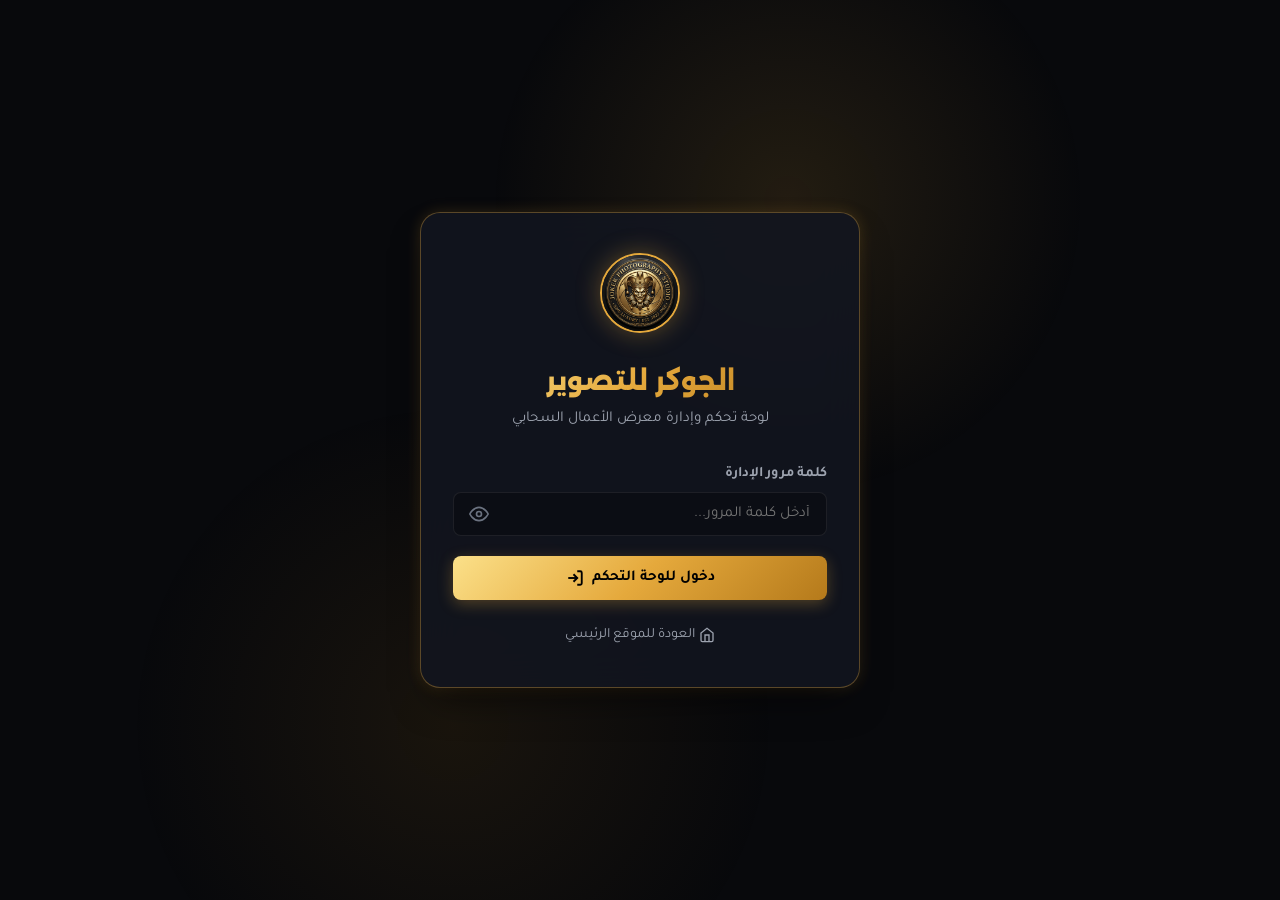
==== admin.html @ 8f5888e2 "feat: add Cloudinary admin panel for gallery image management and dynamic gallery loading" ====
<!DOCTYPE html>
<html lang="ar" dir="rtl">
<head>
  <meta charset="UTF-8">
  <meta name="viewport" content="width=device-width, initial-scale=1.0">
  <title>لوحة تحكم معرض الصور | استوديو الجوكر للتصوير</title>
  <meta name="robots" content="noindex, nofollow">
  <link rel="icon" type="image/jpeg" href="assets/joker-logo.jpg">

  <!-- Google Fonts: Alexandria & Tajawal -->
  <link rel="preconnect" href="https://fonts.googleapis.com">
  <link rel="preconnect" href="https://fonts.gstatic.com" crossorigin>
  <link href="https://fonts.googleapis.com/css2?family=Alexandria:wght@400;600;700;800;900&family=Tajawal:wght@300;400;500;700;800;900&display=swap" rel="stylesheet">

  <!-- Stylesheets -->
  <link rel="stylesheet" href="admin.css">
</head>
<body>

  <!-- Ambient Glow Effects -->
  <div class="admin-glow-top"></div>
  <div class="admin-glow-bottom"></div>

  <!-- =========================================================================
       1. LOGIN VIEW
       ========================================================================= -->
  <section class="login-view" id="loginView">
    <div class="login-card">
      <div class="login-brand">
        <img src="assets/joker-logo.jpg" alt="شعار الجوكر للتصوير" class="login-logo">
        <h1 class="login-title">الجوكر للتصوير</h1>
        <p class="login-subtitle">لوحة تحكم وإدارة معرض الأعمال السحابي</p>
      </div>

      <form id="loginForm" onsubmit="handleAdminLogin(event)">
        <div class="form-group">
          <label for="adminPassword" class="form-label">كلمة مرور الإدارة</label>
          <div class="input-wrapper">
            <input type="password" id="adminPassword" class="form-input" placeholder="أدخل كلمة المرور..." required autocomplete="current-password">
            <button type="button" class="toggle-pwd-btn" onclick="togglePasswordVisibility('adminPassword')" title="إظهار / إخفاء">
              <svg width="20" height="20" viewBox="0 0 24 24" fill="none" stroke="currentColor" stroke-width="2">
                <path d="M1 12s4-8 11-8 11 8 11 8-4 8-11 8-11-8-11-8z"></path>
                <circle cx="12" cy="12" r="3"></circle>
              </svg>
            </button>
          </div>
        </div>

        <button type="submit" class="btn btn-primary btn-block" id="loginSubmitBtn">
          <span>دخول للوحة التحكم</span>
          <svg width="18" height="18" viewBox="0 0 24 24" fill="none" stroke="currentColor" stroke-width="2.5">
            <path d="M15 3h4a2 2 0 0 1 2 2v14a2 2 0 0 1-2 2h-4"></path>
            <polyline points="10 17 15 12 10 7"></polyline>
            <line x1="15" y1="12" x2="3" y2="12"></line>
          </svg>
        </button>
      </form>

      <div class="login-footer-links">
        <a href="index.html" class="login-link">
          <svg width="16" height="16" viewBox="0 0 24 24" fill="none" stroke="currentColor" stroke-width="2">
            <path d="M3 9l9-7 9 7v11a2 2 0 0 1-2 2H5a2 2 0 0 1-2-2z"></path>
            <polyline points="9 22 9 12 15 12 15 22"></polyline>
          </svg>
          <span>العودة للموقع الرئيسي</span>
        </a>
      </div>
    </div>
  </section>

  <!-- =========================================================================
       2. DASHBOARD VIEW (AUTHENTICATED)
       ========================================================================= -->
  <div class="dashboard-view" id="dashboardView">
    <!-- Navbar -->
    <header class="admin-navbar">
      <div class="admin-nav-container">
        <a href="index.html" class="admin-nav-brand">
          <img src="assets/joker-logo.jpg" alt="شعار الجوكر للتصوير" class="admin-nav-logo">
          <div class="admin-nav-title">
            الجوكر للتصوير
            <span>لوحة تحكم معرض الصور</span>
          </div>
        </a>

        <div class="admin-nav-status" id="cloudStatusBadge" title="حالة الربط مع Cloudinary">
          <span class="status-dot"></span>
          <span id="cloudStatusText">متصل بـ Cloudinary</span>
        </div>

        <div class="admin-nav-actions">
          <button class="btn btn-secondary" onclick="openSettingsModal()" title="إعدادات السحابة">
            <svg width="18" height="18" viewBox="0 0 24 24" fill="none" stroke="currentColor" stroke-width="2">
              <circle cx="12" cy="12" r="3"></circle>
              <path d="M19.4 15a1.65 1.65 0 0 0 .33 1.82l.06.06a2 2 0 0 1 0 2.83 2 2 0 0 1-2.83 0l-.06-.06a1.65 1.65 0 0 0-1.82-.33 1.65 1.65 0 0 0-1 1.51V21a2 2 0 0 1-2 2 2 2 0 0 1-2-2v-.09A1.65 1.65 0 0 0 9 19.4a1.65 1.65 0 0 0-1.82.33l-.06.06a2 2 0 0 1-2.83 0 2 2 0 0 1 0-2.83l.06-.06a1.65 1.65 0 0 0 .33-1.82 1.65 1.65 0 0 0-1.51-1H3a2 2 0 0 1-2-2 2 2 0 0 1 2-2h.09A1.65 1.65 0 0 0 4.6 9a1.65 1.65 0 0 0-.33-1.82l-.06-.06a2 2 0 0 1 0-2.83 2 2 0 0 1 2.83 0l.06.06a1.65 1.65 0 0 0 1.82.33H9a1.65 1.65 0 0 0 1-1.51V3a2 2 0 0 1 2-2 2 2 0 0 1 2 2v.09a1.65 1.65 0 0 0 1 1.51 1.65 1.65 0 0 0 1.82-.33l.06-.06a2 2 0 0 1 2.83 0 2 2 0 0 1 0 2.83l-.06.06a1.65 1.65 0 0 0-.33 1.82V9a1.65 1.65 0 0 0 1.51 1H21a2 2 0 0 1 2 2 2 2 0 0 1-2 2h-.09a1.65 1.65 0 0 0-1.51 1z"></path>
            </svg>
            <span>الإعدادات</span>
          </button>

          <a href="index.html" target="_blank" class="btn btn-secondary" title="معاينة الموقع مباشرة">
            <svg width="18" height="18" viewBox="0 0 24 24" fill="none" stroke="currentColor" stroke-width="2">
              <path d="M18 13v6a2 2 0 0 1-2 2H5a2 2 0 0 1-2-2V8a2 2 0 0 1 2-2h6"></path>
              <polyline points="15 3 21 3 21 9"></polyline>
              <line x1="10" y1="14" x2="21" y2="3"></line>
            </svg>
            <span>عرض الموقع</span>
          </a>

          <button class="btn btn-danger" onclick="handleAdminLogout()" title="تسجيل الخروج">
            <svg width="18" height="18" viewBox="0 0 24 24" fill="none" stroke="currentColor" stroke-width="2">
              <path d="M9 21H5a2 2 0 0 1-2-2V5a2 2 0 0 1 2-2h4"></path>
              <polyline points="16 17 21 12 16 7"></polyline>
              <line x1="21" y1="12" x2="9" y2="12"></line>
            </svg>
            <span>خروج</span>
          </button>
        </div>
      </div>
    </header>

    <main class="admin-container">
      <!-- Stats Overview Bar -->
      <section class="stats-grid">
        <div class="stat-card">
          <div class="stat-info">
            <span>إجمالي الصور النشطة</span>
            <strong id="statTotalImages">0</strong>
          </div>
          <div class="stat-icon">
            <svg width="26" height="26" viewBox="0 0 24 24" fill="none" stroke="currentColor" stroke-width="2">
              <rect x="3" y="3" width="18" height="18" rx="2" ry="2"></rect>
              <circle cx="8.5" cy="8.5" r="1.5"></circle>
              <polyline points="21 15 16 10 5 21"></polyline>
            </svg>
          </div>
        </div>

        <div class="stat-card">
          <div class="stat-info">
            <span>أفراح ومناسبات</span>
            <strong id="statWeddingImages">0</strong>
          </div>
          <div class="stat-icon">
            <svg width="26" height="26" viewBox="0 0 24 24" fill="none" stroke="currentColor" stroke-width="2">
              <path d="M20.84 4.61a5.5 5.5 0 0 0-7.78 0L12 5.67l-1.06-1.06a5.5 5.5 0 0 0-7.78 7.78l1.06 1.06L12 21.23l7.78-7.78 1.06-1.06a5.5 5.5 0 0 0 0-7.78z"></path>
            </svg>
          </div>
        </div>

        <div class="stat-card">
          <div class="stat-info">
            <span>جلسات وبورتريه</span>
            <strong id="statPortraitImages">0</strong>
          </div>
          <div class="stat-icon">
            <svg width="26" height="26" viewBox="0 0 24 24" fill="none" stroke="currentColor" stroke-width="2">
              <path d="M20 21v-2a4 4 0 0 0-4-4H8a4 4 0 0 0-4 4v2"></path>
              <circle cx="12" cy="7" r="4"></circle>
            </svg>
          </div>
        </div>

        <div class="stat-card">
          <div class="stat-info">
            <span>فيديو وتغطيات</span>
            <strong id="statVideoImages">0</strong>
          </div>
          <div class="stat-icon">
            <svg width="26" height="26" viewBox="0 0 24 24" fill="none" stroke="currentColor" stroke-width="2">
              <polygon points="23 7 16 12 23 17 23 7"></polygon>
              <rect x="1" y="5" width="15" height="14" rx="2" ry="2"></rect>
            </svg>
          </div>
        </div>

        <div class="stat-card">
          <div class="stat-info">
            <span>تعديل وتفاصيل</span>
            <strong id="statRetouchImages">0</strong>
          </div>
          <div class="stat-icon">
            <svg width="26" height="26" viewBox="0 0 24 24" fill="none" stroke="currentColor" stroke-width="2">
              <path d="M12 20h9"></path>
              <path d="M16.5 3.5a2.121 2.121 0 0 1 3 3L7 19l-4 1 1-4L16.5 3.5z"></path>
            </svg>
          </div>
        </div>
      </section>

      <!-- Upload New Image Card -->
      <section class="upload-card">
        <div class="card-header">
          <h2 class="card-title">
            <svg width="24" height="24" viewBox="0 0 24 24" fill="none" stroke="currentColor" stroke-width="2">
              <path d="M21 15v4a2 2 0 0 1-2 2H5a2 2 0 0 1-2-2v-4"></path>
              <polyline points="17 8 12 3 7 8"></polyline>
              <line x1="12" y1="3" x2="12" y2="15"></line>
            </svg>
            <span>رفع وإضافة عمل جديد إلى Cloudinary</span>
          </h2>
          <span style="font-size: 0.85rem; color: var(--gold-light);">تخزين سحابي مباشر مع ظهور فوري بالموقع</span>
        </div>

        <form id="uploadForm" onsubmit="handleImageUpload(event)">
          <div class="upload-grid">
            <!-- Left: Dropzone -->
            <div>
              <input type="file" id="fileInput" accept="image/*" style="display: none;" onchange="handleFileSelected(event)">
              
              <div class="dropzone" id="dropzone" onclick="document.getElementById('fileInput').click()">
                <div id="dropzonePrompt">
                  <svg class="dropzone-icon" viewBox="0 0 24 24" fill="none" stroke="currentColor" stroke-width="1.8">
                    <rect x="3" y="3" width="18" height="18" rx="2" ry="2"></rect>
                    <circle cx="8.5" cy="8.5" r="1.5"></circle>
                    <polyline points="21 15 16 10 5 21"></polyline>
                  </svg>
                  <p class="dropzone-text">اسحب وأفلت الصورة هنا، أو اضغط للاختيار</p>
                  <p class="dropzone-hint">يدعم JPG، PNG، WEBP حتى 15 ميجابايت بدقة كاملة</p>
                </div>

                <div class="preview-container" id="previewContainer">
                  <img src="" alt="معاينة الصورة" id="previewImg" class="preview-img">
                  <button type="button" class="remove-preview-btn" onclick="clearSelectedFile(event)" title="إلغاء اختيار الصورة">&times;</button>
                </div>
              </div>

              <!-- Upload Progress Box -->
              <div class="progress-box" id="uploadProgressBox">
                <div class="progress-bar-bg">
                  <div class="progress-bar-fill" id="uploadProgressBar"></div>
                </div>
                <div class="progress-labels">
                  <span id="uploadStatusText">جاري الرفع إلى Cloudinary...</span>
                  <span id="uploadPercentText">0%</span>
                </div>
              </div>
            </div>

            <!-- Right: Meta Inputs -->
            <div>
              <div class="form-group">
                <label for="imageCategory" class="form-label">قسم العمل / التصنيف <span style="color: var(--color-danger);">*</span></label>
                <select id="imageCategory" class="form-select" required>
                  <option value="wedding" selected>أفراح ومناسبات (wedding)</option>
                  <option value="portrait">جلسات وبورتريه (portrait)</option>
                  <option value="video">فيديو وتغطيات (video)</option>
                  <option value="retouch">تعديل وتفاصيل (retouch)</option>
                </select>
              </div>

              <div class="form-group">
                <label for="imageCaption" class="form-label">عنوان الصورة / اللقطة <span style="color: var(--color-danger);">*</span></label>
                <input type="text" id="imageCaption" class="form-input" placeholder="مثال: سيشن عرسان وقت الغروب" required>
              </div>

              <div class="form-group">
                <label for="imageSubcaption" class="form-label">وصف إضافي أو زاوية التصوير (اختياري)</label>
                <textarea id="imageSubcaption" class="form-textarea" rows="3" placeholder="مثال: لقطة سينمائية دافئة بلمسة ذهبية فاخرة وإضاءة طبيعية..."></textarea>
              </div>

              <button type="submit" class="btn btn-primary btn-block" id="uploadSubmitBtn">
                <svg width="20" height="20" viewBox="0 0 24 24" fill="none" stroke="currentColor" stroke-width="2.5">
                  <path d="M21 15v4a2 2 0 0 1-2 2H5a2 2 0 0 1-2-2v-4"></path>
                  <polyline points="17 8 12 3 7 8"></polyline>
                  <line x1="12" y1="3" x2="12" y2="15"></line>
                </svg>
                <span id="uploadBtnLabel">رفع وإضافة إلى المعرض</span>
              </button>
            </div>
          </div>
        </form>
      </section>

      <!-- Gallery Management Section -->
      <section class="gallery-management-card">
        <div class="gallery-toolbar">
          <div class="admin-filter-tabs">
            <button class="filter-tab-btn active" data-filter="all" onclick="filterAdminGallery('all', this)">جميع الأعمال</button>
            <button class="filter-tab-btn" data-filter="wedding" onclick="filterAdminGallery('wedding', this)">أفراح ومناسبات</button>
            <button class="filter-tab-btn" data-filter="portrait" onclick="filterAdminGallery('portrait', this)">جلسات وبورتريه</button>
            <button class="filter-tab-btn" data-filter="video" onclick="filterAdminGallery('video', this)">فيديو وتغطيات</button>
            <button class="filter-tab-btn" data-filter="retouch" onclick="filterAdminGallery('retouch', this)">تعديل وتفاصيل</button>
          </div>

          <div style="display: flex; gap: 0.5rem;">
            <button class="btn btn-secondary btn-sm" onclick="syncGalleryFromCloudinary(true)" title="إعادة جلب ومزامنة من Cloudinary">
              <svg width="16" height="16" viewBox="0 0 24 24" fill="none" stroke="currentColor" stroke-width="2">
                <polyline points="23 4 23 10 17 10"></polyline>
                <polyline points="1 20 1 14 7 14"></polyline>
                <path d="M3.51 9a9 9 0 0 1 14.85-3.36L23 10M1 14l4.64 4.36A9 9 0 0 0 20.49 15"></path>
              </svg>
              <span>مزامنة وتحديث</span>
            </button>
          </div>
        </div>

        <!-- Images Grid Container -->
        <div class="images-grid" id="adminImagesGrid">
          <!-- Populated dynamically via admin.js -->
        </div>
      </section>
    </main>
  </div>

  <!-- =========================================================================
       3. MODALS
       ========================================================================= -->

  <!-- Edit Image Modal -->
  <div class="modal-backdrop" id="editModal">
    <div class="modal-card">
      <div class="modal-header">
        <h3 class="modal-title">تعديل بيانات العمل</h3>
        <button class="modal-close-btn" onclick="closeEditModal()">&times;</button>
      </div>

      <form id="editForm" onsubmit="handleSaveImageEdit(event)">
        <input type="hidden" id="editImageId">

        <div style="text-align: center; margin-bottom: 1.25rem;">
          <img src="" alt="" id="editPreviewImg" style="width: 100%; max-height: 180px; object-fit: cover; border-radius: 8px; border: 1px solid var(--border-gold);">
        </div>

        <div class="form-group">
          <label for="editCategory" class="form-label">القسم / التصنيف</label>
          <select id="editCategory" class="form-select" required>
            <option value="wedding">أفراح ومناسبات (wedding)</option>
            <option value="portrait">جلسات وبورتريه (portrait)</option>
            <option value="video">فيديو وتغطيات (video)</option>
            <option value="retouch">تعديل وتفاصيل (retouch)</option>
          </select>
        </div>

        <div class="form-group">
          <label for="editCaption" class="form-label">عنوان الصورة</label>
          <input type="text" id="editCaption" class="form-input" required>
        </div>

        <div class="form-group">
          <label for="editSubcaption" class="form-label">الوصف التفصيلي</label>
          <textarea id="editSubcaption" class="form-textarea" rows="3"></textarea>
        </div>

        <div class="modal-footer">
          <button type="button" class="btn btn-secondary" onclick="closeEditModal()">إلغاء</button>
          <button type="submit" class="btn btn-primary">حفظ التعديلات</button>
        </div>
      </form>
    </div>
  </div>

  <!-- Delete Confirmation Modal -->
  <div class="modal-backdrop" id="deleteModal">
    <div class="modal-card" style="max-width: 440px; text-align: center;">
      <div style="width: 56px; height: 56px; border-radius: 50%; background: rgba(239, 68, 68, 0.15); color: #ef4444; display: flex; align-items: center; justify-content: center; margin: 0 auto 1.25rem;">
        <svg width="28" height="28" viewBox="0 0 24 24" fill="none" stroke="currentColor" stroke-width="2">
          <polyline points="3 6 5 6 21 6"></polyline>
          <path d="M19 6v14a2 2 0 0 1-2 2H7a2 2 0 0 1-2-2V6m3 0V4a2 2 0 0 1 2-2h4a2 2 0 0 1 2 2v2"></path>
          <line x1="10" y1="11" x2="10" y2="17"></line>
          <line x1="14" y1="11" x2="14" y2="17"></line>
        </svg>
      </div>

      <h3 style="font-family: var(--font-display); font-size: 1.25rem; margin-bottom: 0.5rem; color: #fff;">تأكيد حذف الصورة؟</h3>
      <p style="color: var(--text-secondary); font-size: 0.92rem; margin-bottom: 1.5rem;" id="deleteItemPrompt">
        هل أنت متأكد من رغبتك في إزالة هذه الصورة من معرض الأعمال في الموقع؟
      </p>

      <input type="hidden" id="deleteTargetId">

      <div style="display: flex; gap: 0.75rem; justify-content: center;">
        <button type="button" class="btn btn-secondary" onclick="closeDeleteModal()">تراجع</button>
        <button type="button" class="btn btn-danger" onclick="confirmDeleteImage()">نعم، احذف الصورة</button>
      </div>
    </div>
  </div>

  <!-- Cloudinary Settings Modal -->
  <div class="modal-backdrop" id="settingsModal">
    <div class="modal-card">
      <div class="modal-header">
        <h3 class="modal-title">إعدادات ربط Cloudinary</h3>
        <button class="modal-close-btn" onclick="closeSettingsModal()">&times;</button>
      </div>

      <form id="settingsForm" onsubmit="handleSaveSettings(event)">
        <div class="form-group">
          <label for="settingCloudName" class="form-label">اسم السحابة (Cloud Name)</label>
          <input type="text" id="settingCloudName" class="form-input" style="direction: ltr; font-family: monospace;" required>
        </div>

        <div class="form-group">
          <label for="settingUploadPreset" class="form-label">
            اسم الـ Upload Preset غير الموقّع (Unsigned Preset)
          </label>
          <input type="text" id="settingUploadPreset" class="form-input" style="direction: ltr; font-family: monospace;" placeholder="مثال: ml_default أو preset خاص">
          <small style="color: var(--text-muted); font-size: 0.8rem; display: block; margin-top: 4px;">
            تأكد من ضبط الـ Upload Preset في Cloudinary Settings &gt; Upload على وضع <strong>Unsigned</strong>.
          </small>
        </div>

        <div class="form-group">
          <label for="settingApiKey" class="form-label">مفتاح الـ API (API Key)</label>
          <input type="text" id="settingApiKey" class="form-input" style="direction: ltr; font-family: monospace;">
        </div>

        <div class="form-group">
          <label for="settingTag" class="form-label">وسم المعرض (Gallery Tag)</label>
          <input type="text" id="settingTag" class="form-input" style="direction: ltr; font-family: monospace;" value="joker-gallery" required>
        </div>

        <div style="background: rgba(229, 169, 60, 0.08); border: 1px solid var(--border-gold); padding: 0.85rem; border-radius: 8px; margin-bottom: 1.25rem;">
          <h4 style="color: var(--gold-light); font-size: 0.88rem; margin-bottom: 0.25rem;">💡 تلميح هام:</h4>
          <p style="color: var(--text-secondary); font-size: 0.8rem; line-height: 1.5;">
            تأكد من تفعيل خاصية <strong>Resource list</strong> من حسابك في Cloudinary عبر:
            <br>
            <code>Settings &gt; Security &gt; Restricted media types &gt; Resource list</code>
          </p>
        </div>

        <div class="modal-footer" style="justify-content: space-between;">
          <button type="button" class="btn btn-secondary btn-sm" onclick="resetGalleryToDefaults()" style="color: var(--text-muted);" title="استعادة الصور الأصلية ومسح التعديلات المحلية">
            استعادة الافتراضي
          </button>
          <div style="display: flex; gap: 0.5rem;">
            <button type="button" class="btn btn-secondary" onclick="closeSettingsModal()">إلغاء</button>
            <button type="submit" class="btn btn-primary">حفظ الإعدادات</button>
          </div>
        </div>
      </form>
    </div>
  </div>

  <!-- Toast Notification Container -->
  <div class="toast-container" id="toastContainer"></div>

  <!-- JavaScript -->
  <script src="admin.js"></script>
</body>
</html>
---- admin.css ----
/* ==========================================================================
   THE JOKER PHOTOGRAPHY STUDIO — ADMIN PANEL STYLESHEET
   Design System: Dark Premium Gold & Glassmorphism (RTL Arabic)
   ========================================================================== */

:root {
  /* Core Palette */
  --bg-main: #08090c;
  --bg-surface: #0f1118;
  --bg-card: rgba(18, 22, 32, 0.85);
  --bg-card-hover: rgba(26, 32, 48, 0.95);
  --bg-glass: rgba(255, 255, 255, 0.04);
  --bg-input: rgba(10, 12, 18, 0.7);
  
  /* Gold Accents & Glow */
  --gold-primary: #e5a93c;
  --gold-light: #fbe089;
  --gold-dark: #b57a1b;
  --gold-gradient: linear-gradient(135deg, #fbe089 0%, #e5a93c 50%, #b57a1b 100%);
  --gold-glow: 0 0 25px rgba(229, 169, 60, 0.35);
  --gold-glow-subtle: 0 0 15px rgba(229, 169, 60, 0.18);

  /* Status Colors */
  --color-success: #10b981;
  --color-danger: #ef4444;
  --color-warning: #f59e0b;
  --color-info: #3b82f6;

  /* Text Colors */
  --text-primary: #f5f6f8;
  --text-secondary: #9da3af;
  --text-muted: #6b7280;
  --text-gold: #f2ba49;

  /* Borders & Shadows */
  --border-subtle: rgba(255, 255, 255, 0.08);
  --border-gold: rgba(229, 169, 60, 0.35);
  --border-gold-glow: rgba(229, 169, 60, 0.65);
  --shadow-panel: 0 20px 40px -15px rgba(0, 0, 0, 0.7);
  --shadow-card: 0 10px 25px -5px rgba(0, 0, 0, 0.5);

  /* Typography */
  --font-arabic: 'Tajawal', -apple-system, BlinkMacSystemFont, 'Segoe UI', Roboto, sans-serif;
  --font-display: 'Alexandria', 'Tajawal', sans-serif;

  /* Radii */
  --radius-sm: 8px;
  --radius-md: 14px;
  --radius-lg: 20px;
  --radius-full: 9999px;

  /* Animation */
  --ease-smooth: cubic-bezier(0.16, 1, 0.3, 1);
  --transition-normal: 250ms var(--ease-smooth);
}

*, *::before, *::after {
  margin: 0;
  padding: 0;
  box-sizing: border-box;
}

body {
  font-family: var(--font-arabic);
  background-color: var(--bg-main);
  color: var(--text-primary);
  direction: rtl;
  min-height: 100vh;
  line-height: 1.6;
  overflow-x: hidden;
  position: relative;
  -webkit-font-smoothing: antialiased;
}

/* Ambient Glow Backgrounds */
.admin-glow-top {
  position: fixed;
  top: -100px;
  right: 15%;
  width: 600px;
  height: 600px;
  background: radial-gradient(circle, rgba(229, 169, 60, 0.12) 0%, rgba(229, 169, 60, 0) 70%);
  pointer-events: none;
  z-index: 0;
}

.admin-glow-bottom {
  position: fixed;
  bottom: -150px;
  left: 10%;
  width: 650px;
  height: 650px;
  background: radial-gradient(circle, rgba(181, 122, 27, 0.1) 0%, rgba(0, 0, 0, 0) 70%);
  pointer-events: none;
  z-index: 0;
}

/* --------------------------------------------------------------------------
   LOGIN SCREEN
   -------------------------------------------------------------------------- */
.login-view {
  min-height: 100vh;
  display: flex;
  align-items: center;
  justify-content: center;
  padding: 2rem 1rem;
  position: relative;
  z-index: 1;
}

.login-card {
  width: 100%;
  max-width: 440px;
  background: var(--bg-card);
  border: 1px solid var(--border-gold);
  border-radius: var(--radius-lg);
  padding: 2.5rem 2rem;
  box-shadow: var(--shadow-panel), var(--gold-glow-subtle);
  backdrop-filter: blur(20px);
  -webkit-backdrop-filter: blur(20px);
  text-align: center;
  animation: slideUpFade 0.6s var(--ease-smooth);
}

.login-brand {
  margin-bottom: 2rem;
}

.login-logo {
  width: 80px;
  height: 80px;
  border-radius: 50%;
  border: 2px solid var(--gold-primary);
  box-shadow: var(--gold-glow);
  object-fit: cover;
  margin-bottom: 1rem;
  transition: transform 0.3s ease;
}

.login-logo:hover {
  transform: scale(1.05) rotate(3deg);
}

.login-title {
  font-family: var(--font-display);
  font-size: 1.6rem;
  font-weight: 800;
  background: var(--gold-gradient);
  -webkit-background-clip: text;
  background-clip: text;
  -webkit-text-fill-color: transparent;
  margin-bottom: 0.3rem;
}

.login-subtitle {
  color: var(--text-secondary);
  font-size: 0.95rem;
}

.form-group {
  margin-bottom: 1.25rem;
  text-align: right;
}

.form-label {
  display: block;
  font-size: 0.9rem;
  font-weight: 600;
  color: var(--text-secondary);
  margin-bottom: 0.4rem;
}

.input-wrapper {
  position: relative;
  display: flex;
  align-items: center;
}

.form-input, .form-select, .form-textarea {
  width: 100%;
  background: var(--bg-input);
  border: 1px solid var(--border-subtle);
  color: var(--text-primary);
  border-radius: var(--radius-sm);
  padding: 0.75rem 1rem;
  font-family: var(--font-arabic);
  font-size: 0.95rem;
  transition: var(--transition-normal);
  outline: none;
}

.form-input:focus, .form-select:focus, .form-textarea:focus {
  border-color: var(--gold-primary);
  box-shadow: 0 0 0 3px rgba(229, 169, 60, 0.2);
}

.toggle-pwd-btn {
  position: absolute;
  left: 12px;
  background: transparent;
  border: none;
  color: var(--text-muted);
  cursor: pointer;
  padding: 4px;
  display: flex;
  align-items: center;
  transition: color 0.2s;
}

.toggle-pwd-btn:hover {
  color: var(--gold-primary);
}

.btn {
  display: inline-flex;
  align-items: center;
  justify-content: center;
  gap: 0.5rem;
  padding: 0.8rem 1.6rem;
  border-radius: var(--radius-sm);
  font-family: var(--font-arabic);
  font-size: 0.95rem;
  font-weight: 700;
  cursor: pointer;
  transition: var(--transition-normal);
  border: none;
  text-decoration: none;
}

.btn-primary {
  background: var(--gold-gradient);
  color: #000;
  box-shadow: 0 4px 15px rgba(229, 169, 60, 0.3);
}

.btn-primary:hover:not(:disabled) {
  transform: translateY(-2px);
  box-shadow: 0 8px 25px rgba(229, 169, 60, 0.45);
}

.btn-secondary {
  background: var(--bg-glass);
  color: var(--text-primary);
  border: 1px solid var(--border-subtle);
}

.btn-secondary:hover:not(:disabled) {
  background: rgba(255, 255, 255, 0.08);
  border-color: var(--border-gold);
  color: var(--gold-light);
}

.btn-danger {
  background: rgba(239, 68, 68, 0.15);
  color: #fca5a5;
  border: 1px solid rgba(239, 68, 68, 0.4);
}

.btn-danger:hover:not(:disabled) {
  background: #ef4444;
  color: #fff;
  box-shadow: 0 4px 15px rgba(239, 68, 68, 0.4);
}

.btn-block {
  width: 100%;
}

.btn:disabled {
  opacity: 0.6;
  cursor: not-allowed;
}

.login-footer-links {
  margin-top: 1.5rem;
  display: flex;
  justify-content: center;
  gap: 1.5rem;
  font-size: 0.88rem;
}

.login-link {
  color: var(--text-secondary);
  text-decoration: none;
  transition: color 0.2s;
  display: inline-flex;
  align-items: center;
  gap: 0.3rem;
}

.login-link:hover {
  color: var(--gold-light);
}

/* --------------------------------------------------------------------------
   DASHBOARD VIEW
   -------------------------------------------------------------------------- */
.dashboard-view {
  display: none;
  min-height: 100vh;
  position: relative;
  z-index: 1;
  padding-bottom: 4rem;
}

/* Dashboard Top Navigation */
.admin-navbar {
  background: rgba(15, 17, 24, 0.85);
  border-bottom: 1px solid var(--border-subtle);
  backdrop-filter: blur(20px);
  -webkit-backdrop-filter: blur(20px);
  position: sticky;
  top: 0;
  z-index: 50;
}

.admin-nav-container {
  max-width: 1300px;
  margin: 0 auto;
  padding: 0.9rem 1.5rem;
  display: flex;
  align-items: center;
  justify-content: space-between;
  gap: 1rem;
}

.admin-nav-brand {
  display: flex;
  align-items: center;
  gap: 0.8rem;
  text-decoration: none;
}

.admin-nav-logo {
  width: 44px;
  height: 44px;
  border-radius: 50%;
  border: 1.5px solid var(--gold-primary);
  object-fit: cover;
}

.admin-nav-title {
  font-family: var(--font-display);
  font-size: 1.15rem;
  font-weight: 800;
  color: var(--text-primary);
}

.admin-nav-title span {
  color: var(--gold-primary);
  font-size: 0.85rem;
  display: block;
  font-family: var(--font-arabic);
  font-weight: 400;
}

.admin-nav-status {
  display: inline-flex;
  align-items: center;
  gap: 0.5rem;
  background: rgba(16, 185, 129, 0.12);
  border: 1px solid rgba(16, 185, 129, 0.3);
  color: #6ee7b7;
  padding: 0.35rem 0.85rem;
  border-radius: var(--radius-full);
  font-size: 0.8rem;
  font-weight: 600;
}

.status-dot {
  width: 8px;
  height: 8px;
  border-radius: 50%;
  background-color: var(--color-success);
  box-shadow: 0 0 8px var(--color-success);
}

.admin-nav-actions {
  display: flex;
  align-items: center;
  gap: 0.75rem;
}

/* Dashboard Content Container */
.admin-container {
  max-width: 1300px;
  margin: 2rem auto;
  padding: 0 1.5rem;
}

/* Stats Overview Bar */
.stats-grid {
  display: grid;
  grid-template-columns: repeat(auto-fit, minmax(200px, 1fr));
  gap: 1.25rem;
  margin-bottom: 2rem;
}

.stat-card {
  background: var(--bg-card);
  border: 1px solid var(--border-subtle);
  border-radius: var(--radius-md);
  padding: 1.25rem 1.5rem;
  display: flex;
  align-items: center;
  justify-content: space-between;
  transition: var(--transition-normal);
  backdrop-filter: blur(12px);
}

.stat-card:hover {
  border-color: var(--border-gold);
  transform: translateY(-2px);
}

.stat-info span {
  font-size: 0.85rem;
  color: var(--text-secondary);
  display: block;
  margin-bottom: 0.25rem;
}

.stat-info strong {
  font-size: 1.75rem;
  font-family: var(--font-display);
  font-weight: 800;
  color: var(--text-gold);
}

.stat-icon {
  width: 48px;
  height: 48px;
  border-radius: 12px;
  background: rgba(229, 169, 60, 0.1);
  color: var(--gold-primary);
  display: flex;
  align-items: center;
  justify-content: center;
}

/* Upload & Add Section */
.upload-card {
  background: var(--bg-card);
  border: 1px solid var(--border-gold);
  border-radius: var(--radius-lg);
  padding: 2rem;
  margin-bottom: 2.5rem;
  box-shadow: var(--shadow-card);
  backdrop-filter: blur(16px);
}

.card-header {
  display: flex;
  align-items: center;
  justify-content: space-between;
  margin-bottom: 1.5rem;
  padding-bottom: 1rem;
  border-bottom: 1px solid var(--border-subtle);
}

.card-title {
  font-family: var(--font-display);
  font-size: 1.25rem;
  font-weight: 700;
  color: var(--text-primary);
  display: flex;
  align-items: center;
  gap: 0.6rem;
}

.card-title svg {
  color: var(--gold-primary);
}

.upload-grid {
  display: grid;
  grid-template-columns: 1fr 1fr;
  gap: 2rem;
}

@media (max-width: 900px) {
  .upload-grid {
    grid-template-columns: 1fr;
  }
}

/* Dropzone */
.dropzone {
  border: 2px dashed var(--border-gold);
  border-radius: var(--radius-md);
  background: rgba(229, 169, 60, 0.03);
  padding: 2.5rem 1.5rem;
  text-align: center;
  cursor: pointer;
  transition: var(--transition-normal);
  display: flex;
  flex-direction: column;
  align-items: center;
  justify-content: center;
  position: relative;
  min-height: 240px;
}

.dropzone:hover, .dropzone.dragover {
  border-color: var(--gold-primary);
  background: rgba(229, 169, 60, 0.08);
  box-shadow: inset 0 0 30px rgba(229, 169, 60, 0.1);
}

.dropzone-icon {
  width: 56px;
  height: 56px;
  color: var(--gold-primary);
  margin-bottom: 1rem;
  transition: transform 0.3s;
}

.dropzone:hover .dropzone-icon {
  transform: translateY(-4px);
}

.dropzone-text {
  font-size: 1rem;
  font-weight: 700;
  color: var(--text-primary);
  margin-bottom: 0.4rem;
}

.dropzone-hint {
  font-size: 0.8rem;
  color: var(--text-secondary);
}

.preview-container {
  display: none;
  width: 100%;
  height: 100%;
  position: relative;
}

.preview-img {
  width: 100%;
  max-height: 240px;
  object-fit: cover;
  border-radius: var(--radius-sm);
  border: 1px solid var(--border-subtle);
}

.remove-preview-btn {
  position: absolute;
  top: 8px;
  left: 8px;
  background: rgba(0, 0, 0, 0.75);
  color: #fff;
  border: none;
  border-radius: 50%;
  width: 32px;
  height: 32px;
  cursor: pointer;
  display: flex;
  align-items: center;
  justify-content: center;
  transition: background 0.2s;
}

.remove-preview-btn:hover {
  background: var(--color-danger);
}

/* Upload Progress */
.progress-box {
  display: none;
  margin-top: 1.25rem;
}

.progress-bar-bg {
  width: 100%;
  height: 8px;
  background: var(--bg-surface);
  border-radius: var(--radius-full);
  overflow: hidden;
  margin-bottom: 0.5rem;
}

.progress-bar-fill {
  height: 100%;
  width: 0%;
  background: var(--gold-gradient);
  transition: width 0.2s linear;
}

.progress-labels {
  display: flex;
  justify-content: space-between;
  font-size: 0.85rem;
  color: var(--text-secondary);
}

/* Gallery Management Toolbar */
.gallery-toolbar {
  display: flex;
  align-items: center;
  justify-content: space-between;
  flex-wrap: wrap;
  gap: 1rem;
  margin-bottom: 1.5rem;
}

.admin-filter-tabs {
  display: flex;
  gap: 0.5rem;
  flex-wrap: wrap;
}

.filter-tab-btn {
  background: var(--bg-card);
  border: 1px solid var(--border-subtle);
  color: var(--text-secondary);
  padding: 0.55rem 1.15rem;
  border-radius: var(--radius-full);
  font-family: var(--font-arabic);
  font-size: 0.9rem;
  font-weight: 600;
  cursor: pointer;
  transition: var(--transition-normal);
}

.filter-tab-btn:hover {
  border-color: var(--border-gold);
  color: var(--gold-light);
}

.filter-tab-btn.active {
  background: var(--gold-gradient);
  color: #000;
  border-color: transparent;
  font-weight: 700;
  box-shadow: 0 4px 15px rgba(229, 169, 60, 0.3);
}

/* Images Grid */
.images-grid {
  display: grid;
  grid-template-columns: repeat(auto-fill, minmax(280px, 1fr));
  gap: 1.5rem;
}

.image-card {
  background: var(--bg-card);
  border: 1px solid var(--border-subtle);
  border-radius: var(--radius-md);
  overflow: hidden;
  box-shadow: var(--shadow-card);
  transition: var(--transition-normal);
  display: flex;
  flex-direction: column;
  position: relative;
  backdrop-filter: blur(12px);
}

.image-card:hover {
  border-color: var(--border-gold);
  transform: translateY(-4px);
  box-shadow: var(--shadow-panel), var(--gold-glow-subtle);
}

.image-thumb-wrapper {
  position: relative;
  aspect-ratio: 4 / 3;
  overflow: hidden;
  background: #000;
}

.image-thumb {
  width: 100%;
  height: 100%;
  object-fit: cover;
  transition: transform 0.5s ease;
}

.image-card:hover .image-thumb {
  transform: scale(1.06);
}

.category-tag-badge {
  position: absolute;
  top: 10px;
  right: 10px;
  background: rgba(8, 9, 12, 0.85);
  border: 1px solid var(--border-gold);
  color: var(--gold-light);
  font-size: 0.78rem;
  font-weight: 700;
  padding: 0.25rem 0.75rem;
  border-radius: var(--radius-full);
  backdrop-filter: blur(6px);
  z-index: 2;
}

.cloud-source-badge {
  position: absolute;
  top: 10px;
  left: 10px;
  background: rgba(8, 9, 12, 0.85);
  color: #60a5fa;
  border: 1px solid rgba(96, 165, 250, 0.4);
  font-size: 0.72rem;
  padding: 0.2rem 0.5rem;
  border-radius: var(--radius-full);
  display: flex;
  align-items: center;
  gap: 0.3rem;
  z-index: 2;
}

.image-card-body {
  padding: 1.15rem;
  display: flex;
  flex-direction: column;
  flex-grow: 1;
}

.image-card-title {
  font-size: 1.05rem;
  font-weight: 700;
  color: var(--text-primary);
  margin-bottom: 0.35rem;
}

.image-card-sub {
  font-size: 0.85rem;
  color: var(--text-secondary);
  margin-bottom: 1rem;
  flex-grow: 1;
  display: -webkit-box;
  -webkit-line-clamp: 2;
  line-clamp: 2;
  -webkit-box-orient: vertical;
  overflow: hidden;
}

.image-card-actions {
  display: flex;
  gap: 0.5rem;
  border-top: 1px solid var(--border-subtle);
  padding-top: 0.85rem;
}

.btn-sm {
  padding: 0.45rem 0.9rem;
  font-size: 0.82rem;
  flex: 1;
}

/* Empty State */
.empty-gallery {
  grid-column: 1 / -1;
  text-align: center;
  padding: 4rem 1rem;
  background: var(--bg-card);
  border: 1px dashed var(--border-subtle);
  border-radius: var(--radius-lg);
}

.empty-gallery svg {
  width: 64px;
  height: 64px;
  color: var(--text-muted);
  margin-bottom: 1rem;
}

.empty-gallery h3 {
  font-size: 1.25rem;
  color: var(--text-primary);
  margin-bottom: 0.5rem;
}

.empty-gallery p {
  color: var(--text-secondary);
  max-width: 450px;
  margin: 0 auto;
}

/* --------------------------------------------------------------------------
   MODALS (Edit, Delete, Settings)
   -------------------------------------------------------------------------- */
.modal-backdrop {
  position: fixed;
  inset: 0;
  background: rgba(0, 0, 0, 0.85);
  backdrop-filter: blur(10px);
  -webkit-backdrop-filter: blur(10px);
  z-index: 100;
  display: none;
  align-items: center;
  justify-content: center;
  padding: 1.5rem;
}

.modal-backdrop.active {
  display: flex;
  animation: fadeIn 0.25s ease;
}

.modal-card {
  width: 100%;
  max-width: 520px;
  background: var(--bg-surface);
  border: 1px solid var(--border-gold);
  border-radius: var(--radius-lg);
  padding: 2rem;
  box-shadow: var(--shadow-panel), var(--gold-glow);
  animation: scaleUp 0.3s var(--ease-smooth);
}

.modal-header {
  display: flex;
  align-items: center;
  justify-content: space-between;
  margin-bottom: 1.25rem;
  padding-bottom: 0.75rem;
  border-bottom: 1px solid var(--border-subtle);
}

.modal-title {
  font-family: var(--font-display);
  font-size: 1.2rem;
  font-weight: 700;
  color: var(--gold-light);
}

.modal-close-btn {
  background: transparent;
  border: none;
  color: var(--text-muted);
  font-size: 1.5rem;
  cursor: pointer;
  line-height: 1;
  transition: color 0.2s;
}

.modal-close-btn:hover {
  color: #fff;
}

.modal-footer {
  display: flex;
  justify-content: flex-end;
  gap: 0.75rem;
  margin-top: 1.5rem;
  padding-top: 1rem;
  border-top: 1px solid var(--border-subtle);
}

/* --------------------------------------------------------------------------
   TOAST ALERTS
   -------------------------------------------------------------------------- */
.toast-container {
  position: fixed;
  bottom: 24px;
  left: 24px;
  z-index: 999;
  display: flex;
  flex-direction: column;
  gap: 0.75rem;
}

.toast {
  background: var(--bg-surface);
  border: 1px solid var(--border-subtle);
  border-radius: var(--radius-md);
  padding: 0.9rem 1.25rem;
  display: flex;
  align-items: center;
  gap: 0.75rem;
  box-shadow: var(--shadow-panel);
  min-width: 300px;
  max-width: 420px;
  animation: toastSlideIn 0.35s var(--ease-smooth);
  font-size: 0.92rem;
}

.toast.toast-success {
  border-color: var(--color-success);
  color: #a7f3d0;
}

.toast.toast-error {
  border-color: var(--color-danger);
  color: #fecaca;
}

.toast.toast-warning {
  border-color: var(--color-warning);
  color: #fde68a;
}

.toast-icon {
  flex-shrink: 0;
}

/* Keyframes */
@keyframes slideUpFade {
  from {
    opacity: 0;
    transform: translateY(30px);
  }
  to {
    opacity: 1;
    transform: translateY(0);
  }
}

@keyframes fadeIn {
  from { opacity: 0; }
  to { opacity: 1; }
}

@keyframes scaleUp {
  from {
    opacity: 0;
    transform: scale(0.92);
  }
  to {
    opacity: 1;
    transform: scale(1);
  }
}

@keyframes toastSlideIn {
  from {
    opacity: 0;
    transform: translateY(20px);
  }
  to {
    opacity: 1;
    transform: translateY(0);
  }
}
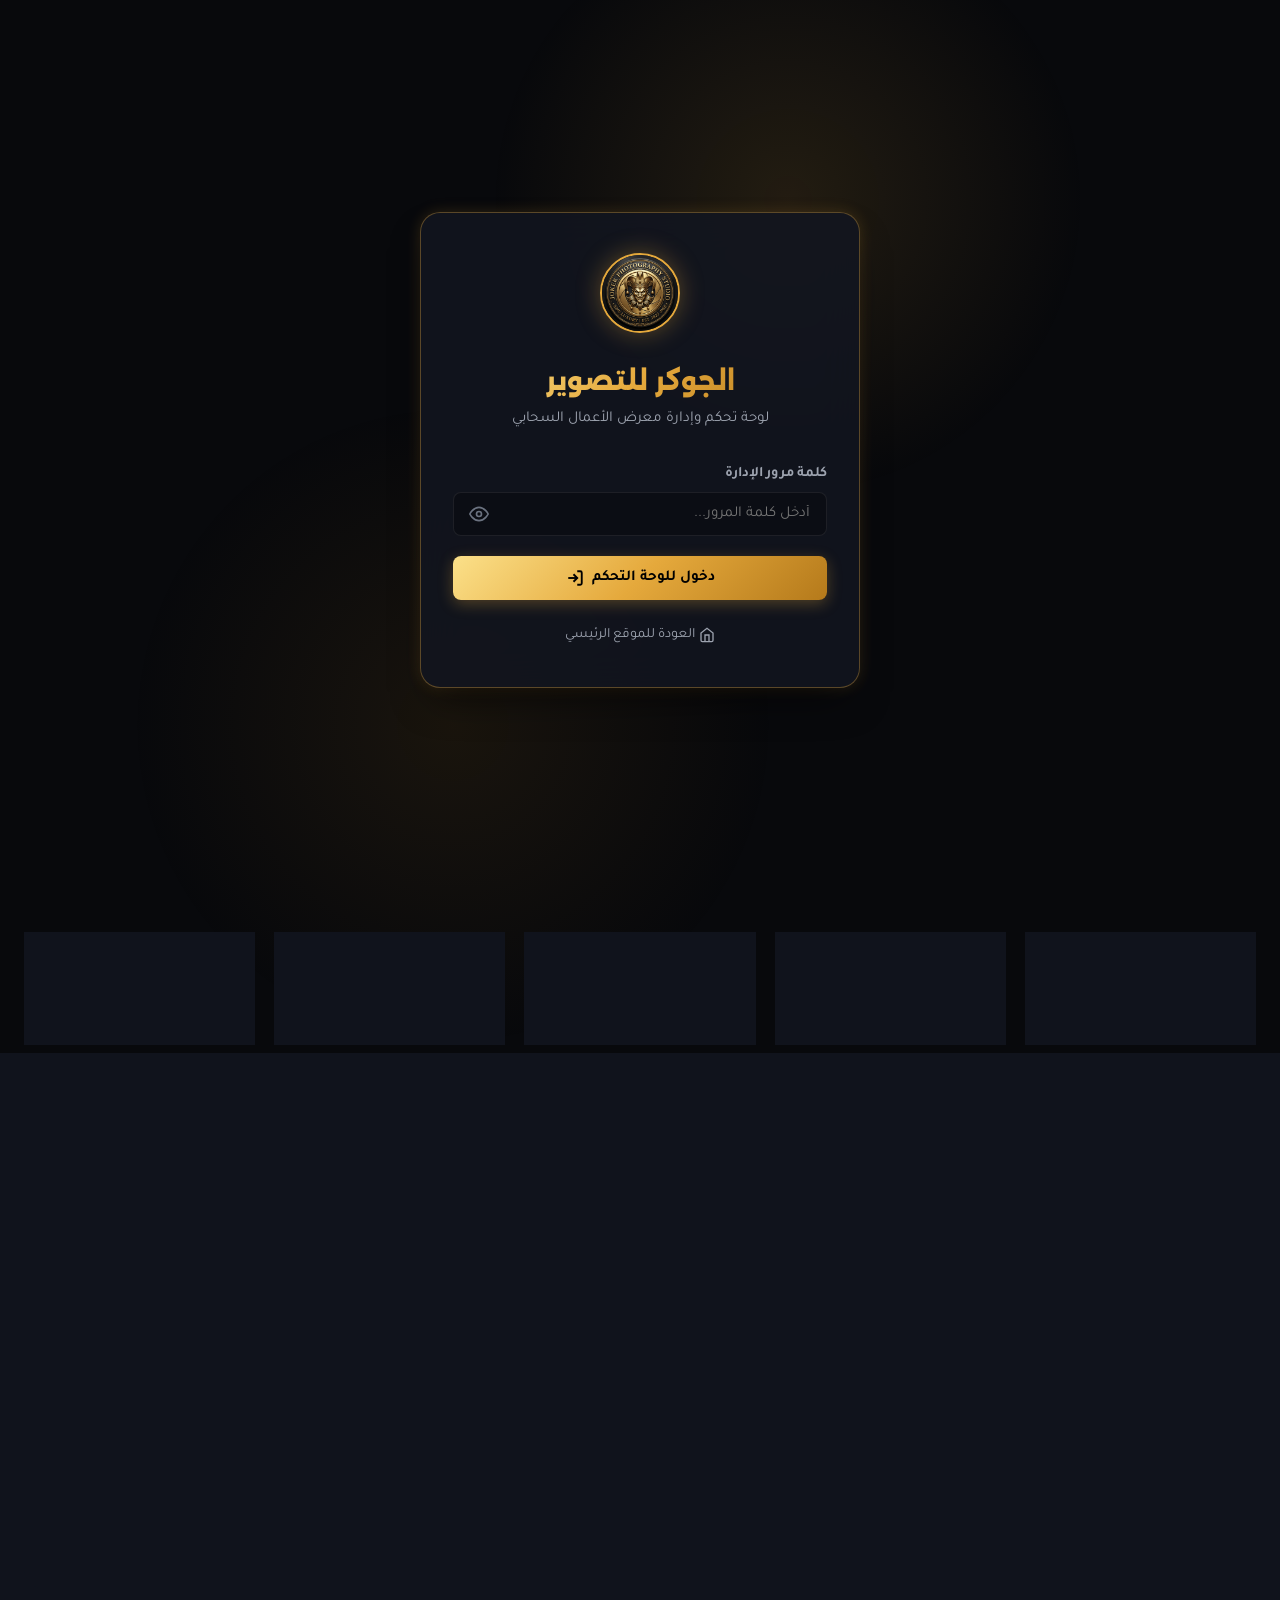
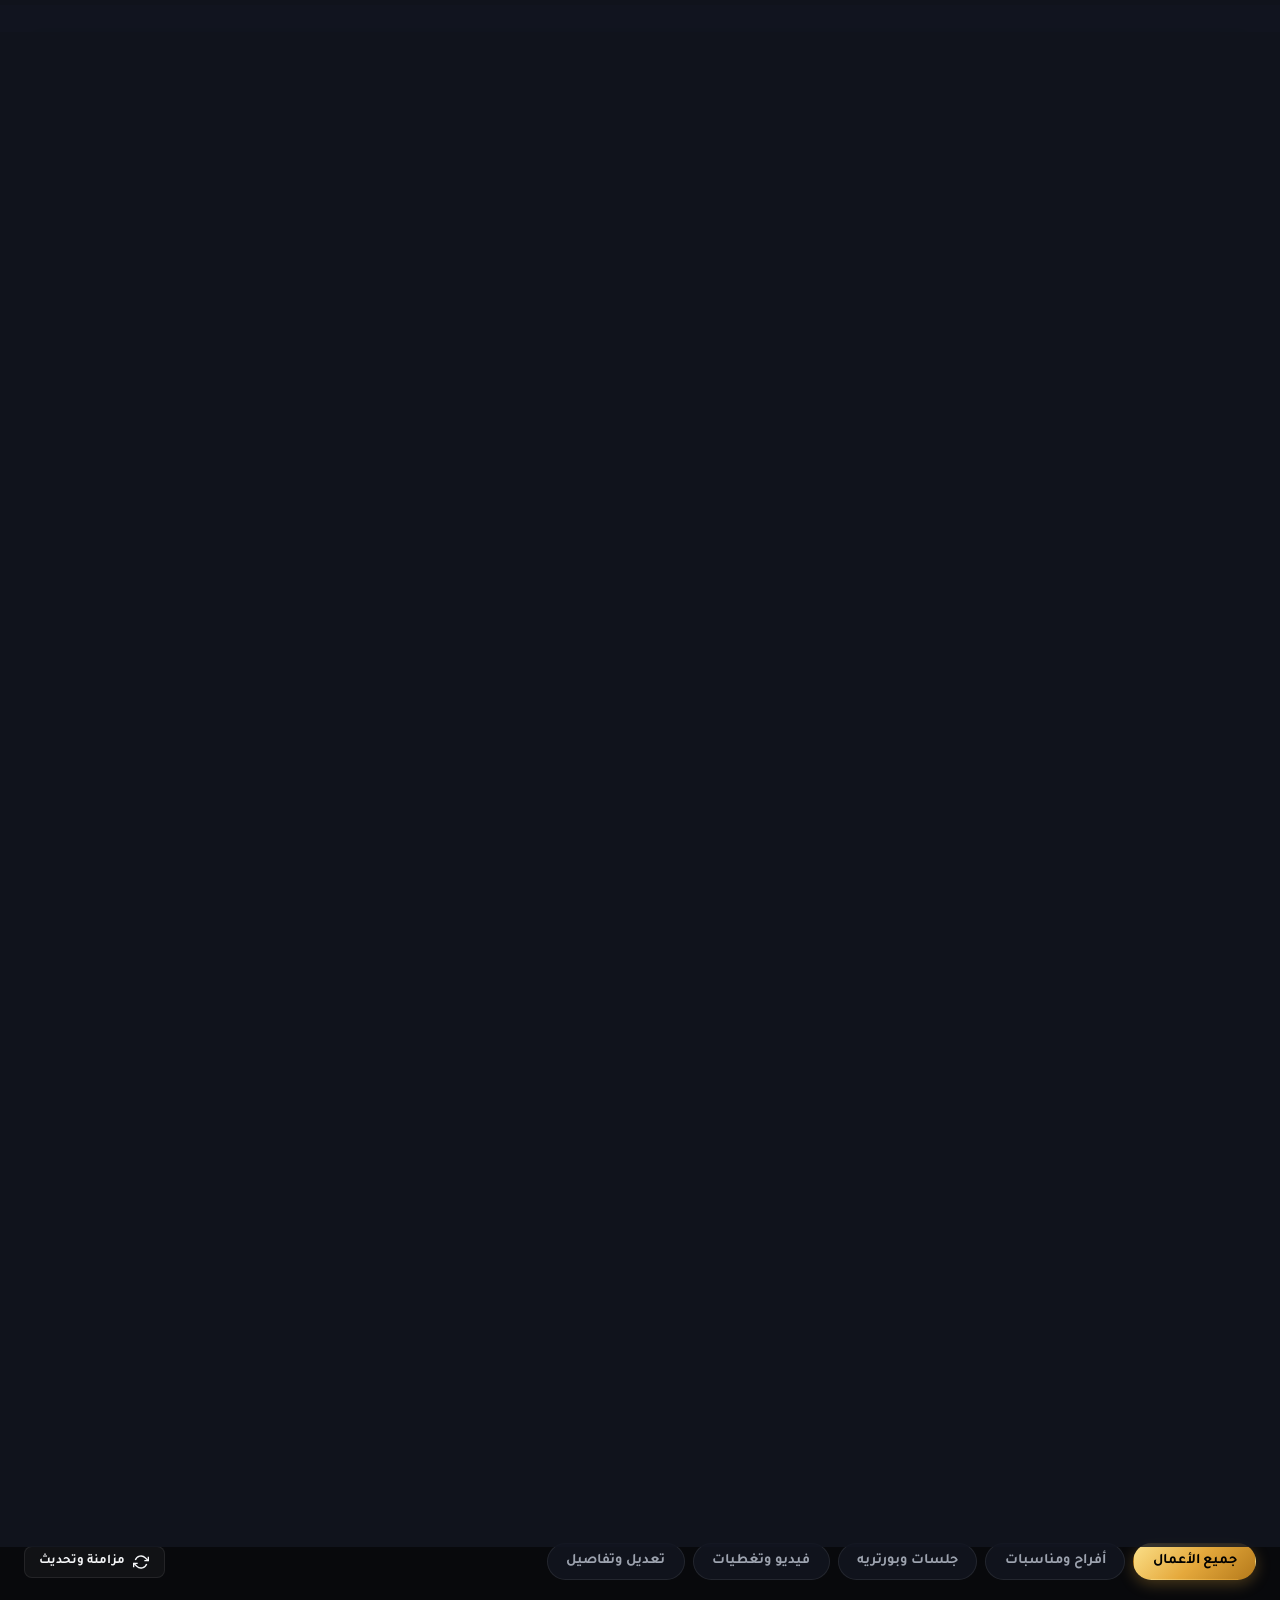
==== commit 096e8924: "feat(admin): add watermark and copyright protection tool suite" ====
--- a/admin.html
+++ b/admin.html
@@ -88,7 +88,14 @@
           <span id="cloudStatusText">متصل بـ Cloudinary</span>
         </div>
 
-        <div class="admin-nav-actions">
+          <a href="#watermarkSection" class="btn btn-secondary" title="أداة العلامة المائية وحفظ الحقوق">
+            <svg width="18" height="18" viewBox="0 0 24 24" fill="none" stroke="currentColor" stroke-width="2">
+              <path d="M12 22s8-4 8-10V5l-8-3-8 3v7c0 6 8 10 8 10z"></path>
+              <path d="m9 12 2 2 4-4"></path>
+            </svg>
+            <span>أداة العلامة المائية</span>
+          </a>
+
           <button class="btn btn-secondary" onclick="openSettingsModal()" title="إعدادات السحابة">
             <svg width="18" height="18" viewBox="0 0 24 24" fill="none" stroke="currentColor" stroke-width="2">
               <circle cx="12" cy="12" r="3"></circle>
@@ -271,6 +278,351 @@
         </form>
       </section>
 
+      <!-- =====================================================================
+           WATERMARK & COPYRIGHT TOOL SECTION
+           ===================================================================== -->
+      <section class="watermark-section-card" id="watermarkSection">
+        <div class="card-header" style="flex-wrap: wrap; gap: 1rem;">
+          <div>
+            <div class="watermark-header-badge">
+              <svg width="14" height="14" viewBox="0 0 24 24" fill="none" stroke="currentColor" stroke-width="2.5">
+                <path d="M12 22s8-4 8-10V5l-8-3-8 3v7c0 6 8 10 8 10z"></path>
+              </svg>
+              <span>حماية حقوق المصور والملكية الفكرية</span>
+            </div>
+            <h2 class="card-title">
+              <svg width="24" height="24" viewBox="0 0 24 24" fill="none" stroke="currentColor" stroke-width="2">
+                <path d="M12 22s8-4 8-10V5l-8-3-8 3v7c0 6 8 10 8 10z"></path>
+                <path d="m9 12 2 2 4-4"></path>
+              </svg>
+              <span>أداة دمج العلامة المائية الاحترافية</span>
+            </h2>
+            <p style="font-size: 0.85rem; color: var(--text-secondary); margin-top: 4px;">
+              إضافة ختم وشعار استوديو الجوكر أو نص مخصص على الصور بدقة عالية مع معالجة فورية بالمتصفح
+            </p>
+          </div>
+
+          <div class="watermark-mode-switcher">
+            <button type="button" class="mode-switch-btn active" id="modeSingleBtn" onclick="switchWatermarkMode('single')">
+              <svg width="15" height="15" viewBox="0 0 24 24" fill="none" stroke="currentColor" stroke-width="2">
+                <rect x="3" y="3" width="18" height="18" rx="2" ry="2"></rect>
+                <circle cx="8.5" cy="8.5" r="1.5"></circle>
+                <polyline points="21 15 16 10 5 21"></polyline>
+              </svg>
+              <span>صورة مفردة</span>
+            </button>
+            <button type="button" class="mode-switch-btn" id="modeBatchBtn" onclick="switchWatermarkMode('batch')">
+              <svg width="15" height="15" viewBox="0 0 24 24" fill="none" stroke="currentColor" stroke-width="2">
+                <rect x="2" y="7" width="16" height="15" rx="2" ry="2"></rect>
+                <path d="M6 3h14a2 2 0 0 1 2 2v13"></path>
+              </svg>
+              <span>دفعة صور (Batch)</span>
+            </button>
+          </div>
+        </div>
+
+        <div class="watermark-layout">
+          <!-- Right: Controls -->
+          <div class="watermark-controls-area">
+            
+            <!-- 1. Source Image Picker -->
+            <div class="control-panel-card">
+              <div class="control-card-title">
+                <svg width="18" height="18" viewBox="0 0 24 24" fill="none" stroke="currentColor" stroke-width="2">
+                  <path d="M21 15v4a2 2 0 0 1-2 2H5a2 2 0 0 1-2-2v-4"></path>
+                  <polyline points="17 8 12 3 7 8"></polyline>
+                  <line x1="12" y1="3" x2="12" y2="15"></line>
+                </svg>
+                <span>1. اختيار الصورة المراد حمايتها</span>
+              </div>
+
+              <input type="file" id="wmFileInput" accept="image/*" style="display: none;" onchange="handleWmFileSelected(event)">
+              <input type="file" id="wmBatchFileInput" accept="image/*" multiple style="display: none;" onchange="handleWmBatchFilesSelected(event)">
+
+              <div class="source-options-row">
+                <button type="button" class="btn btn-secondary" onclick="triggerWmFileInput()">
+                  <svg width="16" height="16" viewBox="0 0 24 24" fill="none" stroke="currentColor" stroke-width="2">
+                    <path d="M21 15v4a2 2 0 0 1-2 2H5a2 2 0 0 1-2-2v-4"></path>
+                    <polyline points="17 8 12 3 7 8"></polyline>
+                    <line x1="12" y1="3" x2="12" y2="15"></line>
+                  </svg>
+                  <span id="wmFileSelectBtnText">رفع صورة من الجهاز</span>
+                </button>
+
+                <button type="button" class="btn btn-secondary" onclick="openGalleryPickerModal()">
+                  <svg width="16" height="16" viewBox="0 0 24 24" fill="none" stroke="currentColor" stroke-width="2">
+                    <rect x="3" y="3" width="18" height="18" rx="2" ry="2"></rect>
+                    <circle cx="8.5" cy="8.5" r="1.5"></circle>
+                    <polyline points="21 15 16 10 5 21"></polyline>
+                  </svg>
+                  <span>اختيار من المعرض</span>
+                </button>
+              </div>
+            </div>
+
+            <!-- 2. Watermark Type & Content -->
+            <div class="control-panel-card">
+              <div class="control-card-title">
+                <svg width="18" height="18" viewBox="0 0 24 24" fill="none" stroke="currentColor" stroke-width="2">
+                  <path d="M12 20h9"></path>
+                  <path d="M16.5 3.5a2.121 2.121 0 0 1 3 3L7 19l-4 1 1-4L16.5 3.5z"></path>
+                </svg>
+                <span>2. نوع ومحتوى العلامة المائية</span>
+              </div>
+
+              <!-- Type switcher -->
+              <div class="wm-type-tabs">
+                <button type="button" class="wm-type-btn active" id="wmTypeTextBtn" onclick="setWatermarkType('text')">
+                  نص مخصص
+                </button>
+                <button type="button" class="wm-type-btn" id="wmTypeLogoBtn" onclick="setWatermarkType('logo')">
+                  شعار الاستوديو
+                </button>
+                <button type="button" class="wm-type-btn" id="wmTypeCustomLogoBtn" onclick="setWatermarkType('customLogo')">
+                  شعار خاص (PNG)
+                </button>
+              </div>
+
+              <!-- Text Controls -->
+              <div id="wmTextControls">
+                <div class="form-group">
+                  <label for="wmTextInput" class="form-label">نص العلامة المائية</label>
+                  <input type="text" id="wmTextInput" class="form-input" value="© استوديو الجوكر للتصوير" oninput="triggerWatermarkRender()">
+                </div>
+
+                <!-- Preset Quick Buttons -->
+                <div class="preset-pills-row">
+                  <button type="button" class="preset-pill-btn" onclick="setWmPresetText('© استوديو الجوكر للتصوير')">© استوديو الجوكر</button>
+                  <button type="button" class="preset-pill-btn" onclick="setWmPresetText('استوديو الجوكر للتصوير | 01017734133')">الجوكر + الهاتف</button>
+                  <button type="button" class="preset-pill-btn" onclick="setWmPresetText('EL JOKER PHOTOGRAPHY • ALL RIGHTS RESERVED')">English Official</button>
+                  <button type="button" class="preset-pill-btn" onclick="setWmPresetText('بروفة غير مصرح بالنشر • استوديو الجوكر')">بروفة حصرية</button>
+                </div>
+
+                <div style="display: grid; grid-template-columns: 1fr 1fr; gap: 0.75rem; margin-top: 1rem;">
+                  <div class="form-group" style="margin-bottom: 0;">
+                    <label for="wmTextColor" class="form-label">لون النص</label>
+                    <select id="wmTextColor" class="form-select" onchange="triggerWatermarkRender()">
+                      <option value="#fbe089" selected>ذهبي استوديو (Gold)</option>
+                      <option value="#ffffff">أبيض ناصع (White)</option>
+                      <option value="#e5a93c">ذهبي كلاسيكي</option>
+                      <option value="#111111">أسود فاحم (Dark)</option>
+                      <option value="#ef4444">أحمر تحذيري (Red)</option>
+                    </select>
+                  </div>
+
+                  <div class="form-group" style="margin-bottom: 0;">
+                    <label for="wmTextStyle" class="form-label">تأثير النص</label>
+                    <select id="wmTextStyle" class="form-select" onchange="triggerWatermarkRender()">
+                      <option value="shadow" selected>ظل غامق ناعم (Shadow)</option>
+                      <option value="stroke">إطار محدد (Outline)</option>
+                      <option value="pill">شريط زجاجي خلفي (Glass Tag)</option>
+                      <option value="plain">نص خالص بدون تأثير</option>
+                    </select>
+                  </div>
+                </div>
+              </div>
+
+              <!-- Studio Logo Controls -->
+              <div id="wmLogoControls" style="display: none;">
+                <div style="display: flex; align-items: center; gap: 1rem; padding: 0.75rem; background: var(--bg-surface); border-radius: 8px; border: 1px solid var(--border-subtle);">
+                  <img src="assets/joker-logo.jpg" alt="شعار الجوكر" style="width: 50px; height: 50px; border-radius: 50%; border: 1px solid var(--gold-primary); object-fit: cover;">
+                  <div>
+                    <strong style="font-size: 0.9rem; color: var(--gold-light); display: block;">شعار استوديو الجوكر الرسمي</strong>
+                    <span style="font-size: 0.78rem; color: var(--text-secondary);">دمج احترافي مع المحافظة على دقة الأبعاد والشفافية</span>
+                  </div>
+                </div>
+              </div>
+
+              <!-- Custom Logo Controls -->
+              <div id="wmCustomLogoControls" style="display: none;">
+                <input type="file" id="wmCustomLogoFile" accept="image/*" style="display: none;" onchange="handleCustomLogoSelected(event)">
+                <button type="button" class="btn btn-secondary btn-block" onclick="document.getElementById('wmCustomLogoFile').click()">
+                  <svg width="16" height="16" viewBox="0 0 24 24" fill="none" stroke="currentColor" stroke-width="2">
+                    <path d="M21 15v4a2 2 0 0 1-2 2H5a2 2 0 0 1-2-2v-4"></path>
+                    <polyline points="17 8 12 3 7 8"></polyline>
+                    <line x1="12" y1="3" x2="12" y2="15"></line>
+                  </svg>
+                  <span id="wmCustomLogoBtnText">رفع شعار شفاف (PNG/SVG)</span>
+                </button>
+                <div id="customLogoThumbBox" style="display: none; align-items: center; gap: 0.75rem; margin-top: 0.75rem;">
+                  <img id="customLogoThumbImg" src="" alt="شعار مخصص" style="width: 44px; height: 44px; border-radius: 6px; object-fit: contain; background: #000; border: 1px solid var(--border-subtle);">
+                  <span id="customLogoName" style="font-size: 0.8rem; color: var(--text-secondary);"></span>
+                </div>
+              </div>
+            </div>
+
+            <!-- 3. Position & Margins -->
+            <div class="control-panel-card">
+              <div class="control-card-title">
+                <svg width="18" height="18" viewBox="0 0 24 24" fill="none" stroke="currentColor" stroke-width="2">
+                  <polyline points="5 9 2 12 5 15"></polyline>
+                  <polyline points="9 5 12 2 15 5"></polyline>
+                  <polyline points="15 19 12 22 9 19"></polyline>
+                  <polyline points="19 9 22 12 19 15"></polyline>
+                  <line x1="2" y1="12" x2="22" y2="12"></line>
+                  <line x1="12" y1="2" x2="12" y2="22"></line>
+                </svg>
+                <span>3. موضع العلامة المائية</span>
+              </div>
+
+              <div class="position-grid-container" id="wmPosGrid">
+                <!-- 3x3 positions: RTL grid (right, center, left) -->
+                <button type="button" class="pos-btn" data-pos="top-right" onclick="setWatermarkPosition('top-right')" title="أعلى اليمين"><span class="pos-dot"></span></button>
+                <button type="button" class="pos-btn" data-pos="top-center" onclick="setWatermarkPosition('top-center')" title="أعلى المنتصف"><span class="pos-dot"></span></button>
+                <button type="button" class="pos-btn" data-pos="top-left" onclick="setWatermarkPosition('top-left')" title="أعلى اليسار"><span class="pos-dot"></span></button>
+
+                <button type="button" class="pos-btn" data-pos="middle-right" onclick="setWatermarkPosition('middle-right')" title="وسط اليمين"><span class="pos-dot"></span></button>
+                <button type="button" class="pos-btn" data-pos="center" onclick="setWatermarkPosition('center')" title="المركز والوسط"><span class="pos-dot"></span></button>
+                <button type="button" class="pos-btn" data-pos="middle-left" onclick="setWatermarkPosition('middle-left')" title="وسط اليسار"><span class="pos-dot"></span></button>
+
+                <button type="button" class="pos-btn active" data-pos="bottom-right" onclick="setWatermarkPosition('bottom-right')" title="أسفل اليمين (افتراضي)"><span class="pos-dot"></span></button>
+                <button type="button" class="pos-btn" data-pos="bottom-center" onclick="setWatermarkPosition('bottom-center')" title="أسفل المنتصف"><span class="pos-dot"></span></button>
+                <button type="button" class="pos-btn" data-pos="bottom-left" onclick="setWatermarkPosition('bottom-left')" title="أسفل اليسار"><span class="pos-dot"></span></button>
+              </div>
+
+              <div class="slider-control-group" style="margin-top: 1rem; margin-bottom: 0;">
+                <div class="slider-label-row">
+                  <span>المسافة من الحافة (Margin)</span>
+                  <span class="slider-val-badge" id="wmMarginVal">5%</span>
+                </div>
+                <input type="range" id="wmMarginSlider" class="gold-slider" min="1" max="15" value="5" oninput="updateMarginValue(this.value)">
+              </div>
+            </div>
+
+            <!-- 4. Opacity, Size & Rotation -->
+            <div class="control-panel-card">
+              <div class="control-card-title">
+                <svg width="18" height="18" viewBox="0 0 24 24" fill="none" stroke="currentColor" stroke-width="2">
+                  <circle cx="12" cy="12" r="10"></circle>
+                  <path d="M12 2a7 7 0 0 0 0 14v6"></path>
+                </svg>
+                <span>4. الشفافية والحجم والدوران</span>
+              </div>
+
+              <!-- Opacity -->
+              <div class="slider-control-group">
+                <div class="slider-label-row">
+                  <span>الشفافية (Opacity)</span>
+                  <span class="slider-val-badge" id="wmOpacityVal">70%</span>
+                </div>
+                <input type="range" id="wmOpacitySlider" class="gold-slider" min="10" max="100" value="70" oninput="updateOpacityValue(this.value)">
+              </div>
+
+              <!-- Size -->
+              <div class="slider-control-group">
+                <div class="slider-label-row">
+                  <span>الحجم النسبي (Scale)</span>
+                  <span class="slider-val-badge" id="wmScaleVal">100%</span>
+                </div>
+                <input type="range" id="wmScaleSlider" class="gold-slider" min="30" max="250" value="100" oninput="updateScaleValue(this.value)">
+              </div>
+
+              <!-- Rotation -->
+              <div class="slider-control-group" style="margin-bottom: 0.5rem;">
+                <div class="slider-label-row">
+                  <span>زاوية الدوران (Rotation)</span>
+                  <span class="slider-val-badge" id="wmRotateVal">0°</span>
+                </div>
+                <input type="range" id="wmRotateSlider" class="gold-slider" min="-90" max="90" value="0" oninput="updateRotateValue(this.value)">
+              </div>
+
+              <!-- Tiled / Full Diagonal Pattern Protection Toggle -->
+              <div class="custom-toggle-row">
+                <div>
+                  <strong style="font-size: 0.88rem; color: var(--gold-light); display: block;">حماية قُطرية متكررة (Tiled Pattern)</strong>
+                  <span style="font-size: 0.78rem; color: var(--text-secondary);">تكرار العلامة على كامل الصورة بزاوية مائلة لمنع السرقة والنسخ</span>
+                </div>
+                <label class="custom-switch">
+                  <input type="checkbox" id="wmPatternToggle" onchange="triggerWatermarkRender()">
+                  <span class="slider-toggle"></span>
+                </label>
+              </div>
+            </div>
+
+          </div>
+
+          <!-- Left: Preview Canvas & Actions -->
+          <div class="watermark-preview-area">
+            <div class="watermark-canvas-box" id="watermarkCanvasBox">
+              <!-- Placeholder when no image loaded -->
+              <div class="canvas-placeholder-state" id="canvasPlaceholder">
+                <svg class="canvas-placeholder-icon" viewBox="0 0 24 24" fill="none" stroke="currentColor" stroke-width="1.5">
+                  <rect x="3" y="3" width="18" height="18" rx="2" ry="2"></rect>
+                  <circle cx="8.5" cy="8.5" r="1.5"></circle>
+                  <polyline points="21 15 16 10 5 21"></polyline>
+                </svg>
+                <h4 style="color: var(--text-primary); font-size: 1.1rem; margin-bottom: 0.4rem;">معاينة فورية بدقة كاملة</h4>
+                <p style="font-size: 0.85rem; max-width: 320px; line-height: 1.5;">قم برفع صورة أو اختيارها من المعرض لمعاينة دمج العلامة المائية وضبط الإعدادات لحظياً</p>
+                <button type="button" class="btn btn-primary" style="margin-top: 1.25rem;" onclick="triggerWmFileInput()">
+                  <span>رفع صورة الآن</span>
+                </button>
+              </div>
+
+              <!-- Live Canvas -->
+              <canvas id="watermarkCanvas"></canvas>
+            </div>
+
+            <!-- Canvas Status / Info Bar -->
+            <div class="canvas-status-bar" id="canvasStatusBar" style="display: none;">
+              <div>
+                <span>أبعاد الصورة الأصلية: </span>
+                <span class="res-pill" id="wmOriginalRes">—</span>
+              </div>
+              <div style="display: flex; gap: 0.5rem; align-items: center;">
+                <span id="wmProcessingStatus" style="color: var(--color-success); font-size: 0.75rem;">جاهز للتحميل</span>
+              </div>
+            </div>
+
+            <!-- Action Buttons -->
+            <div class="preview-action-buttons">
+              <button type="button" class="btn btn-primary" id="downloadWmBtn" onclick="downloadWatermarkedImage()" disabled>
+                <svg width="18" height="18" viewBox="0 0 24 24" fill="none" stroke="currentColor" stroke-width="2.5">
+                  <path d="M21 15v4a2 2 0 0 1-2 2H5a2 2 0 0 1-2-2v-4"></path>
+                  <polyline points="7 10 12 15 17 10"></polyline>
+                  <line x1="12" y1="15" x2="12" y2="3"></line>
+                </svg>
+                <span>تحميل الصورة المحمية</span>
+              </button>
+
+              <button type="button" class="btn btn-secondary" id="sendToUploadBtn" onclick="sendWatermarkedToUpload()" disabled title="إرسال الصورة المختومة مباشرة إلى نموذج الرفع السحابي بالأعلى">
+                <svg width="18" height="18" viewBox="0 0 24 24" fill="none" stroke="currentColor" stroke-width="2">
+                  <polyline points="17 8 12 3 7 8"></polyline>
+                  <line x1="12" y1="3" x2="12" y2="15"></line>
+                  <path d="M21 15v4a2 2 0 0 1-2 2H5a2 2 0 0 1-2-2v-4"></path>
+                </svg>
+                <span>إرسال لنموذج الرفع</span>
+              </button>
+            </div>
+
+            <!-- Batch Processing Queue Box -->
+            <div class="batch-queue-box" id="batchQueueBox">
+              <div style="display: flex; justify-content: space-between; align-items: center; margin-bottom: 0.75rem;">
+                <h4 style="color: var(--gold-light); font-size: 0.95rem;">قائمة الصور للمعالجة الجماعية (<span id="batchCountBadge">0</span>)</h4>
+                <button type="button" class="btn btn-primary btn-sm" id="processBatchBtn" onclick="processAndDownloadBatch()">
+                  <svg width="14" height="14" viewBox="0 0 24 24" fill="none" stroke="currentColor" stroke-width="2"><path d="M21 15v4a2 2 0 0 1-2 2H5a2 2 0 0 1-2-2v-4"></path><polyline points="7 10 12 15 17 10"></polyline><line x1="12" y1="15" x2="12" y2="3"></line></svg>
+                  <span>بدء معالجة وتحميل الكل</span>
+                </button>
+              </div>
+
+              <div class="progress-box" id="batchProgressBarBox" style="margin-bottom: 0.75rem;">
+                <div class="progress-bar-bg">
+                  <div class="progress-bar-fill" id="batchProgressBar" style="width: 0%;"></div>
+                </div>
+                <div class="progress-labels">
+                  <span id="batchStatusText">جاهز...</span>
+                  <span id="batchPercentText">0%</span>
+                </div>
+              </div>
+
+              <div class="batch-queue-list" id="batchQueueList">
+                <!-- Batch items rendered dynamically -->
+              </div>
+            </div>
+
+          </div>
+        </div>
+      </section>
+
       <!-- Gallery Management Section -->
       <section class="gallery-management-card">
         <div class="gallery-toolbar">
@@ -431,6 +783,28 @@
     </div>
   </div>
 
+  <!-- Gallery Picker Modal (Watermark tool) -->
+  <div class="modal-backdrop" id="galleryPickerModal">
+    <div class="modal-card" style="max-width: 680px;">
+      <div class="modal-header">
+        <h3 class="modal-title">اختر صورة من معرض الموقع لتطبيق العلامة المائية</h3>
+        <button class="modal-close-btn" onclick="closeGalleryPickerModal()">&times;</button>
+      </div>
+
+      <p style="font-size: 0.85rem; color: var(--text-secondary); margin-bottom: 1rem;">
+        انقر على أي صورة لتحميلها مباشرة إلى محرر العلامة المائية:
+      </p>
+
+      <div class="gallery-picker-grid" id="galleryPickerGrid">
+        <!-- Dynamically populated from galleryItems -->
+      </div>
+
+      <div class="modal-footer">
+        <button type="button" class="btn btn-secondary" onclick="closeGalleryPickerModal()">إغلاق</button>
+      </div>
+    </div>
+  </div>
+
   <!-- Toast Notification Container -->
   <div class="toast-container" id="toastContainer"></div>
 
--- a/admin.css
+++ b/admin.css
@@ -937,3 +937,541 @@
     transform: translateY(0);
   }
 }
+
+/* ==========================================================================
+   WATERMARK TOOL STYLES
+   Photographer Copyright Protection Suite
+   ========================================================================== */
+.watermark-section-card {
+  background: var(--bg-card);
+  border: 1px solid var(--border-gold);
+  border-radius: var(--radius-lg);
+  padding: 2rem;
+  margin-bottom: 2.5rem;
+  box-shadow: var(--shadow-card);
+  backdrop-filter: blur(16px);
+  position: relative;
+  overflow: hidden;
+}
+
+.watermark-section-card::before {
+  content: '';
+  position: absolute;
+  top: 0;
+  right: 0;
+  width: 250px;
+  height: 250px;
+  background: radial-gradient(circle, rgba(229, 169, 60, 0.08) 0%, transparent 70%);
+  pointer-events: none;
+  z-index: 0;
+}
+
+.watermark-header-badge {
+  display: inline-flex;
+  align-items: center;
+  gap: 0.4rem;
+  background: rgba(229, 169, 60, 0.12);
+  border: 1px solid var(--border-gold);
+  color: var(--gold-light);
+  padding: 0.35rem 0.85rem;
+  border-radius: var(--radius-full);
+  font-size: 0.8rem;
+  font-weight: 700;
+  margin-bottom: 0.75rem;
+}
+
+.watermark-mode-switcher {
+  display: inline-flex;
+  background: var(--bg-surface);
+  padding: 4px;
+  border-radius: var(--radius-full);
+  border: 1px solid var(--border-subtle);
+  gap: 4px;
+}
+
+.mode-switch-btn {
+  background: transparent;
+  border: none;
+  color: var(--text-secondary);
+  padding: 0.45rem 1rem;
+  border-radius: var(--radius-full);
+  font-family: var(--font-arabic);
+  font-size: 0.85rem;
+  font-weight: 700;
+  cursor: pointer;
+  transition: var(--transition-normal);
+  display: inline-flex;
+  align-items: center;
+  gap: 0.4rem;
+}
+
+.mode-switch-btn.active {
+  background: var(--gold-gradient);
+  color: #000;
+  box-shadow: 0 2px 10px rgba(229, 169, 60, 0.3);
+}
+
+.watermark-layout {
+  display: grid;
+  grid-template-columns: 1.15fr 0.85fr;
+  gap: 2rem;
+  position: relative;
+  z-index: 1;
+}
+
+@media (max-width: 1080px) {
+  .watermark-layout {
+    grid-template-columns: 1fr;
+  }
+}
+
+/* Watermark Preview Canvas Area */
+.watermark-preview-area {
+  display: flex;
+  flex-direction: column;
+  gap: 1.25rem;
+}
+
+.watermark-canvas-box {
+  background: #08090d;
+  border: 1px solid var(--border-subtle);
+  border-radius: var(--radius-md);
+  padding: 1.25rem;
+  display: flex;
+  flex-direction: column;
+  align-items: center;
+  justify-content: center;
+  min-height: 420px;
+  position: relative;
+  background-image: 
+    linear-gradient(45deg, #0e111a 25%, transparent 25%), 
+    linear-gradient(-45deg, #0e111a 25%, transparent 25%), 
+    linear-gradient(45deg, transparent 75%, #0e111a 75%), 
+    linear-gradient(-45deg, transparent 75%, #0e111a 75%);
+  background-size: 20px 20px;
+  background-position: 0 0, 0 10px, 10px -10px, -10px 0px;
+  overflow: hidden;
+}
+
+.watermark-canvas-box.has-image {
+  border-color: var(--border-gold);
+  box-shadow: 0 0 25px rgba(229, 169, 60, 0.1);
+}
+
+#watermarkCanvas {
+  max-width: 100%;
+  max-height: 480px;
+  object-fit: contain;
+  border-radius: var(--radius-sm);
+  box-shadow: 0 8px 30px rgba(0, 0, 0, 0.7);
+  display: none;
+}
+
+.canvas-placeholder-state {
+  display: flex;
+  flex-direction: column;
+  align-items: center;
+  text-align: center;
+  color: var(--text-muted);
+  padding: 3rem 1rem;
+}
+
+.canvas-placeholder-icon {
+  width: 64px;
+  height: 64px;
+  margin-bottom: 1rem;
+  color: var(--gold-primary);
+  opacity: 0.7;
+}
+
+.canvas-status-bar {
+  width: 100%;
+  display: flex;
+  align-items: center;
+  justify-content: space-between;
+  padding: 0.5rem 0.75rem;
+  background: rgba(15, 17, 24, 0.9);
+  border: 1px solid var(--border-subtle);
+  border-radius: var(--radius-sm);
+  font-size: 0.8rem;
+  color: var(--text-secondary);
+}
+
+.canvas-status-bar .res-pill {
+  color: var(--gold-light);
+  font-family: monospace;
+  direction: ltr;
+  font-weight: 700;
+}
+
+.preview-action-buttons {
+  display: grid;
+  grid-template-columns: 1fr 1fr;
+  gap: 0.85rem;
+}
+
+@media (max-width: 640px) {
+  .preview-action-buttons {
+    grid-template-columns: 1fr;
+  }
+}
+
+/* Watermark Controls Area */
+.watermark-controls-area {
+  display: flex;
+  flex-direction: column;
+  gap: 1.25rem;
+}
+
+.control-panel-card {
+  background: rgba(15, 17, 24, 0.7);
+  border: 1px solid var(--border-subtle);
+  border-radius: var(--radius-md);
+  padding: 1.25rem;
+  transition: var(--transition-normal);
+}
+
+.control-panel-card:hover {
+  border-color: rgba(229, 169, 60, 0.3);
+}
+
+.control-card-title {
+  font-size: 0.95rem;
+  font-weight: 700;
+  color: var(--gold-light);
+  margin-bottom: 1rem;
+  display: flex;
+  align-items: center;
+  gap: 0.5rem;
+}
+
+.source-options-row {
+  display: flex;
+  gap: 0.75rem;
+  flex-wrap: wrap;
+}
+
+.source-options-row .btn {
+  flex: 1;
+  min-width: 140px;
+}
+
+/* Type switch tabs */
+.wm-type-tabs {
+  display: flex;
+  background: var(--bg-surface);
+  border-radius: var(--radius-sm);
+  padding: 3px;
+  border: 1px solid var(--border-subtle);
+  margin-bottom: 1rem;
+  gap: 4px;
+}
+
+.wm-type-btn {
+  flex: 1;
+  background: transparent;
+  border: none;
+  color: var(--text-secondary);
+  padding: 0.55rem;
+  font-family: var(--font-arabic);
+  font-size: 0.85rem;
+  font-weight: 700;
+  border-radius: 6px;
+  cursor: pointer;
+  transition: var(--transition-normal);
+}
+
+.wm-type-btn.active {
+  background: var(--gold-primary);
+  color: #000;
+}
+
+/* 3x3 Position Selector Grid */
+.position-grid-container {
+  display: grid;
+  grid-template-columns: repeat(3, 1fr);
+  gap: 6px;
+  max-width: 220px;
+  margin: 0 auto;
+}
+
+.pos-btn {
+  aspect-ratio: 1;
+  background: var(--bg-surface);
+  border: 1px solid var(--border-subtle);
+  border-radius: 6px;
+  color: var(--text-muted);
+  cursor: pointer;
+  display: flex;
+  align-items: center;
+  justify-content: center;
+  transition: var(--transition-normal);
+  font-size: 0.75rem;
+}
+
+.pos-btn:hover {
+  border-color: var(--gold-primary);
+  color: var(--gold-light);
+  background: rgba(229, 169, 60, 0.08);
+}
+
+.pos-btn.active {
+  background: var(--gold-gradient);
+  color: #000;
+  border-color: transparent;
+  box-shadow: 0 2px 10px rgba(229, 169, 60, 0.4);
+}
+
+.pos-dot {
+  width: 10px;
+  height: 10px;
+  border-radius: 50%;
+  background: currentColor;
+}
+
+/* Preset Text Pills */
+.preset-pills-row {
+  display: flex;
+  flex-wrap: wrap;
+  gap: 0.5rem;
+  margin-top: 0.6rem;
+}
+
+.preset-pill-btn {
+  background: var(--bg-surface);
+  border: 1px solid var(--border-subtle);
+  color: var(--text-secondary);
+  font-size: 0.78rem;
+  padding: 0.3rem 0.75rem;
+  border-radius: var(--radius-full);
+  cursor: pointer;
+  transition: var(--transition-normal);
+  font-family: var(--font-arabic);
+}
+
+.preset-pill-btn:hover {
+  border-color: var(--gold-primary);
+  color: var(--gold-light);
+  background: rgba(229, 169, 60, 0.08);
+}
+
+/* Sliders */
+.slider-control-group {
+  margin-bottom: 1rem;
+}
+
+.slider-label-row {
+  display: flex;
+  justify-content: space-between;
+  font-size: 0.85rem;
+  color: var(--text-secondary);
+  margin-bottom: 0.4rem;
+}
+
+.slider-val-badge {
+  color: var(--gold-light);
+  font-weight: 700;
+  font-family: monospace;
+}
+
+.gold-slider {
+  -webkit-appearance: none;
+  appearance: none;
+  width: 100%;
+  height: 6px;
+  background: var(--bg-surface);
+  border-radius: var(--radius-full);
+  outline: none;
+  border: 1px solid var(--border-subtle);
+}
+
+.gold-slider::-webkit-slider-thumb {
+  -webkit-appearance: none;
+  appearance: none;
+  width: 18px;
+  height: 18px;
+  border-radius: 50%;
+  background: var(--gold-gradient);
+  cursor: pointer;
+  box-shadow: 0 0 10px rgba(229, 169, 60, 0.6);
+  border: 2px solid #000;
+  transition: transform 0.15s ease;
+}
+
+.gold-slider::-webkit-slider-thumb:hover {
+  transform: scale(1.2);
+}
+
+.gold-slider::-moz-range-thumb {
+  width: 18px;
+  height: 18px;
+  border-radius: 50%;
+  background: var(--gold-gradient);
+  cursor: pointer;
+  box-shadow: 0 0 10px rgba(229, 169, 60, 0.6);
+  border: 2px solid #000;
+  transition: transform 0.15s ease;
+}
+
+/* Custom Checkbox Toggle */
+.custom-toggle-row {
+  display: flex;
+  align-items: center;
+  justify-content: space-between;
+  padding: 0.75rem 0.5rem;
+  border-top: 1px solid var(--border-subtle);
+  margin-top: 0.5rem;
+}
+
+.custom-switch {
+  position: relative;
+  display: inline-block;
+  width: 44px;
+  height: 24px;
+}
+
+.custom-switch input {
+  opacity: 0;
+  width: 0;
+  height: 0;
+}
+
+.slider-toggle {
+  position: absolute;
+  cursor: pointer;
+  top: 0;
+  left: 0;
+  right: 0;
+  bottom: 0;
+  background-color: var(--bg-surface);
+  border: 1px solid var(--border-subtle);
+  transition: .3s;
+  border-radius: 24px;
+}
+
+.slider-toggle:before {
+  position: absolute;
+  content: "";
+  height: 16px;
+  width: 16px;
+  left: 3px;
+  bottom: 3px;
+  background-color: var(--text-muted);
+  transition: .3s;
+  border-radius: 50%;
+}
+
+.custom-switch input:checked + .slider-toggle {
+  background: var(--gold-primary);
+  border-color: var(--gold-light);
+}
+
+.custom-switch input:checked + .slider-toggle:before {
+  transform: translateX(20px);
+  background-color: #000;
+}
+
+/* Gallery Picker Modal Grid */
+.gallery-picker-grid {
+  display: grid;
+  grid-template-columns: repeat(auto-fill, minmax(130px, 1fr));
+  gap: 0.75rem;
+  max-height: 380px;
+  overflow-y: auto;
+  padding: 0.5rem 0.25rem;
+}
+
+.picker-thumb-card {
+  border: 2px solid var(--border-subtle);
+  border-radius: var(--radius-sm);
+  overflow: hidden;
+  cursor: pointer;
+  position: relative;
+  aspect-ratio: 1;
+  background: #000;
+  transition: var(--transition-normal);
+}
+
+.picker-thumb-card:hover {
+  border-color: var(--gold-primary);
+  transform: scale(1.03);
+}
+
+.picker-thumb-img {
+  width: 100%;
+  height: 100%;
+  object-fit: cover;
+}
+
+.picker-thumb-caption {
+  position: absolute;
+  bottom: 0;
+  left: 0;
+  right: 0;
+  background: rgba(0, 0, 0, 0.85);
+  color: #fff;
+  font-size: 0.72rem;
+  padding: 0.25rem 0.4rem;
+  white-space: nowrap;
+  overflow: hidden;
+  text-overflow: ellipsis;
+  text-align: center;
+}
+
+/* Batch Processing Area */
+.batch-queue-box {
+  background: rgba(15, 17, 24, 0.9);
+  border: 1px solid var(--border-gold);
+  border-radius: var(--radius-md);
+  padding: 1.25rem;
+  margin-top: 1.25rem;
+  display: none;
+}
+
+.batch-queue-list {
+  display: grid;
+  grid-template-columns: repeat(auto-fill, minmax(220px, 1fr));
+  gap: 0.85rem;
+  max-height: 240px;
+  overflow-y: auto;
+  margin: 1rem 0;
+  padding-left: 0.5rem;
+}
+
+.batch-item-card {
+  background: var(--bg-card);
+  border: 1px solid var(--border-subtle);
+  border-radius: 8px;
+  padding: 0.5rem;
+  display: flex;
+  align-items: center;
+  gap: 0.6rem;
+  font-size: 0.8rem;
+}
+
+.batch-item-thumb {
+  width: 44px;
+  height: 44px;
+  border-radius: 6px;
+  object-fit: cover;
+  flex-shrink: 0;
+}
+
+.batch-item-details {
+  flex-grow: 1;
+  overflow: hidden;
+}
+
+.batch-item-name {
+  color: var(--text-primary);
+  white-space: nowrap;
+  overflow: hidden;
+  text-overflow: ellipsis;
+  font-weight: 600;
+}
+
+.batch-item-status {
+  color: var(--gold-light);
+  font-size: 0.72rem;
+}
+
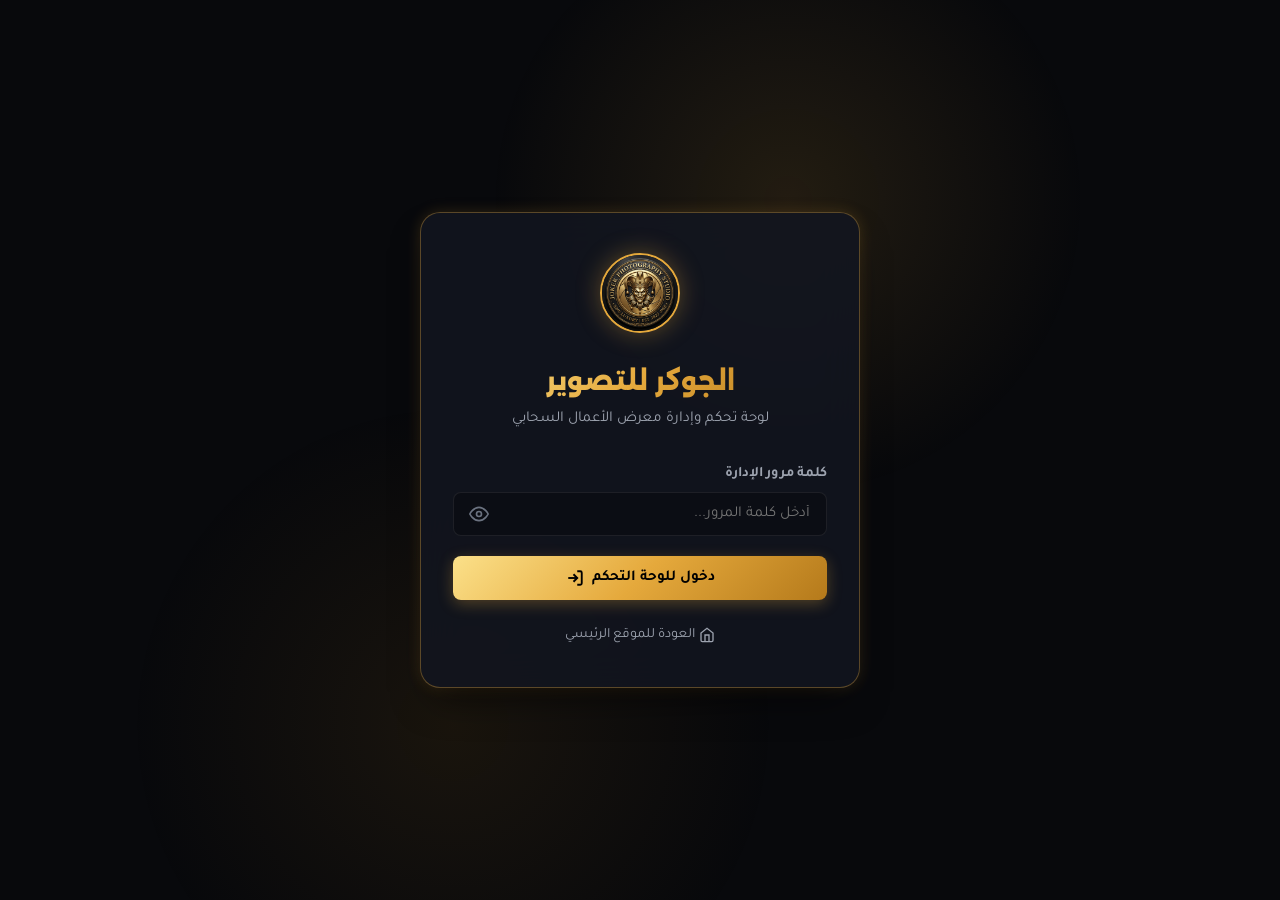
==== commit 01def168: "fix(admin): fix navbar layout break, style gallery card and add responsive design - Fix missing admi" ====
--- a/admin.html
+++ b/admin.html
@@ -88,6 +88,7 @@
           <span id="cloudStatusText">متصل بـ Cloudinary</span>
         </div>
 
+        <div class="admin-nav-actions">
           <a href="#watermarkSection" class="btn btn-secondary" title="أداة العلامة المائية وحفظ الحقوق">
             <svg width="18" height="18" viewBox="0 0 24 24" fill="none" stroke="currentColor" stroke-width="2">
               <path d="M12 22s8-4 8-10V5l-8-3-8 3v7c0 6 8 10 8 10z"></path>
@@ -624,17 +625,22 @@
       </section>
 
       <!-- Gallery Management Section -->
-      <section class="gallery-management-card">
-        <div class="gallery-toolbar">
-          <div class="admin-filter-tabs">
-            <button class="filter-tab-btn active" data-filter="all" onclick="filterAdminGallery('all', this)">جميع الأعمال</button>
-            <button class="filter-tab-btn" data-filter="wedding" onclick="filterAdminGallery('wedding', this)">أفراح ومناسبات</button>
-            <button class="filter-tab-btn" data-filter="portrait" onclick="filterAdminGallery('portrait', this)">جلسات وبورتريه</button>
-            <button class="filter-tab-btn" data-filter="video" onclick="filterAdminGallery('video', this)">فيديو وتغطيات</button>
-            <button class="filter-tab-btn" data-filter="retouch" onclick="filterAdminGallery('retouch', this)">تعديل وتفاصيل</button>
-          </div>
-
-          <div style="display: flex; gap: 0.5rem;">
+      <section class="gallery-management-card" id="gallerySection">
+        <div class="card-header">
+          <div>
+            <h2 class="card-title">
+              <svg width="24" height="24" viewBox="0 0 24 24" fill="none" stroke="currentColor" stroke-width="2">
+                <rect x="3" y="3" width="18" height="18" rx="2" ry="2"></rect>
+                <circle cx="8.5" cy="8.5" r="1.5"></circle>
+                <polyline points="21 15 16 10 5 21"></polyline>
+              </svg>
+              <span>إدارة وتعديل أعمال المعرض</span>
+            </h2>
+            <p style="font-size: 0.85rem; color: var(--text-secondary); margin-top: 4px;">
+              عرض كافة الصور المنشورة، تعديل التصنيفات والعناوين، أو الحذف السحابي المباشر
+            </p>
+          </div>
+          <div style="display: flex; gap: 0.5rem; align-items: center;">
             <button class="btn btn-secondary btn-sm" onclick="syncGalleryFromCloudinary(true)" title="إعادة جلب ومزامنة من Cloudinary">
               <svg width="16" height="16" viewBox="0 0 24 24" fill="none" stroke="currentColor" stroke-width="2">
                 <polyline points="23 4 23 10 17 10"></polyline>
@@ -643,6 +649,16 @@
               </svg>
               <span>مزامنة وتحديث</span>
             </button>
+          </div>
+        </div>
+
+        <div class="gallery-toolbar">
+          <div class="admin-filter-tabs">
+            <button class="filter-tab-btn active" data-filter="all" onclick="filterAdminGallery('all', this)">جميع الأعمال</button>
+            <button class="filter-tab-btn" data-filter="wedding" onclick="filterAdminGallery('wedding', this)">أفراح ومناسبات</button>
+            <button class="filter-tab-btn" data-filter="portrait" onclick="filterAdminGallery('portrait', this)">جلسات وبورتريه</button>
+            <button class="filter-tab-btn" data-filter="video" onclick="filterAdminGallery('video', this)">فيديو وتغطيات</button>
+            <button class="filter-tab-btn" data-filter="retouch" onclick="filterAdminGallery('retouch', this)">تعديل وتفاصيل</button>
           </div>
         </div>
 
--- a/admin.css
+++ b/admin.css
@@ -596,6 +596,18 @@
   color: var(--text-secondary);
 }
 
+/* Gallery Management Card */
+.gallery-management-card {
+  background: var(--bg-card);
+  border: 1px solid var(--border-gold);
+  border-radius: var(--radius-lg);
+  padding: 2rem;
+  margin-bottom: 2.5rem;
+  box-shadow: var(--shadow-card);
+  backdrop-filter: blur(16px);
+  position: relative;
+}
+
 /* Gallery Management Toolbar */
 .gallery-toolbar {
   display: flex;
@@ -795,6 +807,7 @@
   align-items: center;
   justify-content: center;
   padding: 1.5rem;
+  overflow-y: auto;
 }
 
 .modal-backdrop.active {
@@ -805,6 +818,8 @@
 .modal-card {
   width: 100%;
   max-width: 520px;
+  max-height: calc(100vh - 3rem);
+  overflow-y: auto;
   background: var(--bg-surface);
   border: 1px solid var(--border-gold);
   border-radius: var(--radius-lg);
@@ -1013,15 +1028,22 @@
 
 .watermark-layout {
   display: grid;
-  grid-template-columns: 1.15fr 0.85fr;
+  grid-template-columns: 1fr 1.25fr;
   gap: 2rem;
   position: relative;
   z-index: 1;
+  align-items: start;
 }
 
 @media (max-width: 1080px) {
   .watermark-layout {
     grid-template-columns: 1fr;
+    gap: 1.5rem;
+  }
+
+  .watermark-preview-area {
+    order: -1;
+    position: static;
   }
 }
 
@@ -1030,6 +1052,8 @@
   display: flex;
   flex-direction: column;
   gap: 1.25rem;
+  position: sticky;
+  top: 90px;
 }
 
 .watermark-canvas-box {
@@ -1199,15 +1223,27 @@
   aspect-ratio: 1;
   background: var(--bg-surface);
   border: 1px solid var(--border-subtle);
-  border-radius: 6px;
+  border-radius: 8px;
   color: var(--text-muted);
   cursor: pointer;
   display: flex;
-  align-items: center;
-  justify-content: center;
+  padding: 8px;
   transition: var(--transition-normal);
-  font-size: 0.75rem;
-}
+  position: relative;
+}
+
+/* Corner & Edge Visual Positioning inside each button (RTL layout) */
+.pos-btn[data-pos="top-right"] { align-items: flex-start; justify-content: flex-start; }
+.pos-btn[data-pos="top-center"] { align-items: flex-start; justify-content: center; }
+.pos-btn[data-pos="top-left"] { align-items: flex-start; justify-content: flex-end; }
+
+.pos-btn[data-pos="middle-right"] { align-items: center; justify-content: flex-start; }
+.pos-btn[data-pos="center"] { align-items: center; justify-content: center; }
+.pos-btn[data-pos="middle-left"] { align-items: center; justify-content: flex-end; }
+
+.pos-btn[data-pos="bottom-right"] { align-items: flex-end; justify-content: flex-start; }
+.pos-btn[data-pos="bottom-center"] { align-items: flex-end; justify-content: center; }
+.pos-btn[data-pos="bottom-left"] { align-items: flex-end; justify-content: flex-end; }
 
 .pos-btn:hover {
   border-color: var(--gold-primary);
@@ -1223,10 +1259,20 @@
 }
 
 .pos-dot {
-  width: 10px;
-  height: 10px;
+  width: 9px;
+  height: 9px;
   border-radius: 50%;
   background: currentColor;
+  transition: transform 0.2s ease;
+}
+
+.pos-btn:hover .pos-dot {
+  transform: scale(1.3);
+}
+
+.pos-btn.active .pos-dot {
+  transform: scale(1.2);
+  box-shadow: 0 0 8px rgba(0, 0, 0, 0.6);
 }
 
 /* Preset Text Pills */
@@ -1475,3 +1521,237 @@
   font-size: 0.72rem;
 }
 
+/* ==========================================================================
+   RESPONSIVE DESIGN & MOBILE OPTIMIZATION
+   ========================================================================== */
+
+/* Tablets and Laptops (max-width: 992px) */
+@media (max-width: 992px) {
+  .admin-nav-container {
+    padding: 0.75rem 1.25rem;
+    gap: 0.75rem;
+    flex-wrap: wrap;
+  }
+
+  .admin-nav-actions {
+    flex-wrap: wrap;
+    gap: 0.5rem;
+  }
+
+  .stats-grid {
+    grid-template-columns: repeat(auto-fit, minmax(170px, 1fr));
+    gap: 1rem;
+  }
+
+  .admin-container {
+    margin: 1.5rem auto;
+    padding: 0 1rem;
+  }
+
+  .upload-card,
+  .watermark-section-card,
+  .gallery-management-card {
+    padding: 1.5rem;
+    margin-bottom: 2rem;
+  }
+}
+
+/* Tablets and Large Phones (max-width: 768px) */
+@media (max-width: 768px) {
+  .admin-nav-container {
+    flex-direction: column;
+    align-items: stretch;
+    gap: 0.75rem;
+    padding: 0.75rem 1rem;
+  }
+
+  .admin-nav-brand {
+    justify-content: center;
+  }
+
+  .admin-nav-status {
+    align-self: center;
+    font-size: 0.78rem;
+    padding: 0.25rem 0.65rem;
+  }
+
+  .admin-nav-actions {
+    display: grid;
+    grid-template-columns: repeat(2, 1fr);
+    width: 100%;
+    gap: 0.5rem;
+  }
+
+  .admin-nav-actions .btn {
+    width: 100%;
+    padding: 0.55rem 0.75rem;
+    font-size: 0.82rem;
+    justify-content: center;
+  }
+
+  .card-header {
+    flex-direction: column;
+    align-items: flex-start;
+    gap: 1rem;
+  }
+
+  .card-title {
+    font-size: 1.15rem;
+  }
+
+  .gallery-toolbar {
+    flex-direction: column;
+    align-items: stretch;
+    gap: 0.75rem;
+  }
+
+  .admin-filter-tabs {
+    overflow-x: auto;
+    flex-wrap: nowrap;
+    padding-bottom: 0.5rem;
+    -webkit-overflow-scrolling: touch;
+    width: 100%;
+  }
+
+  .filter-tab-btn {
+    white-space: nowrap;
+    flex-shrink: 0;
+    padding: 0.45rem 0.95rem;
+    font-size: 0.82rem;
+  }
+
+  .images-grid {
+    grid-template-columns: repeat(auto-fill, minmax(240px, 1fr));
+    gap: 1rem;
+  }
+
+  /* Watermark layout on mobile/tablet */
+  .watermark-layout {
+    grid-template-columns: 1fr;
+    gap: 1.5rem;
+  }
+
+  .watermark-preview-area {
+    order: -1;
+    position: static;
+  }
+
+  .watermark-canvas-box {
+    min-height: 280px;
+    padding: 0.75rem;
+  }
+
+  #watermarkCanvas {
+    max-height: 340px;
+  }
+
+  .source-options-row {
+    flex-direction: column;
+  }
+
+  .source-options-row .btn {
+    width: 100%;
+  }
+
+  .preset-pills-row {
+    gap: 0.35rem;
+  }
+
+  .preset-pill-btn {
+    font-size: 0.74rem;
+    padding: 0.25rem 0.55rem;
+  }
+
+  /* Modals on mobile */
+  .modal-backdrop {
+    padding: 1rem;
+    align-items: flex-start;
+  }
+
+  .modal-card {
+    padding: 1.25rem;
+    max-height: calc(100vh - 2rem);
+    margin-top: 1rem;
+  }
+
+  .modal-header {
+    margin-bottom: 1rem;
+  }
+
+  .modal-title {
+    font-size: 1.05rem;
+  }
+
+  .modal-footer {
+    flex-direction: column;
+    gap: 0.5rem;
+  }
+
+  .modal-footer .btn {
+    width: 100%;
+  }
+
+  /* Toast notification on mobile */
+  .toast-container {
+    left: 1rem;
+    right: 1rem;
+    bottom: 1rem;
+    max-width: none;
+  }
+
+  .toast {
+    min-width: unset;
+    width: 100%;
+    max-width: 100%;
+    font-size: 0.85rem;
+    padding: 0.75rem 1rem;
+  }
+}
+
+/* Small Smart Phones (max-width: 480px) */
+@media (max-width: 480px) {
+  .stats-grid {
+    grid-template-columns: repeat(2, 1fr);
+    gap: 0.6rem;
+  }
+
+  .stat-card {
+    padding: 0.85rem;
+    flex-direction: column;
+    align-items: flex-start;
+    gap: 0.5rem;
+  }
+
+  .stat-icon {
+    width: 36px;
+    height: 36px;
+    border-radius: 8px;
+    align-self: flex-end;
+  }
+
+  .stat-info span {
+    font-size: 0.75rem;
+  }
+
+  .stat-info strong {
+    font-size: 1.35rem;
+  }
+
+  .login-card {
+    padding: 2rem 1.25rem;
+  }
+
+  .images-grid {
+    grid-template-columns: 1fr;
+  }
+
+  .image-card-actions {
+    flex-direction: column;
+  }
+
+  .image-card-actions .btn {
+    width: 100%;
+  }
+}
+
+
